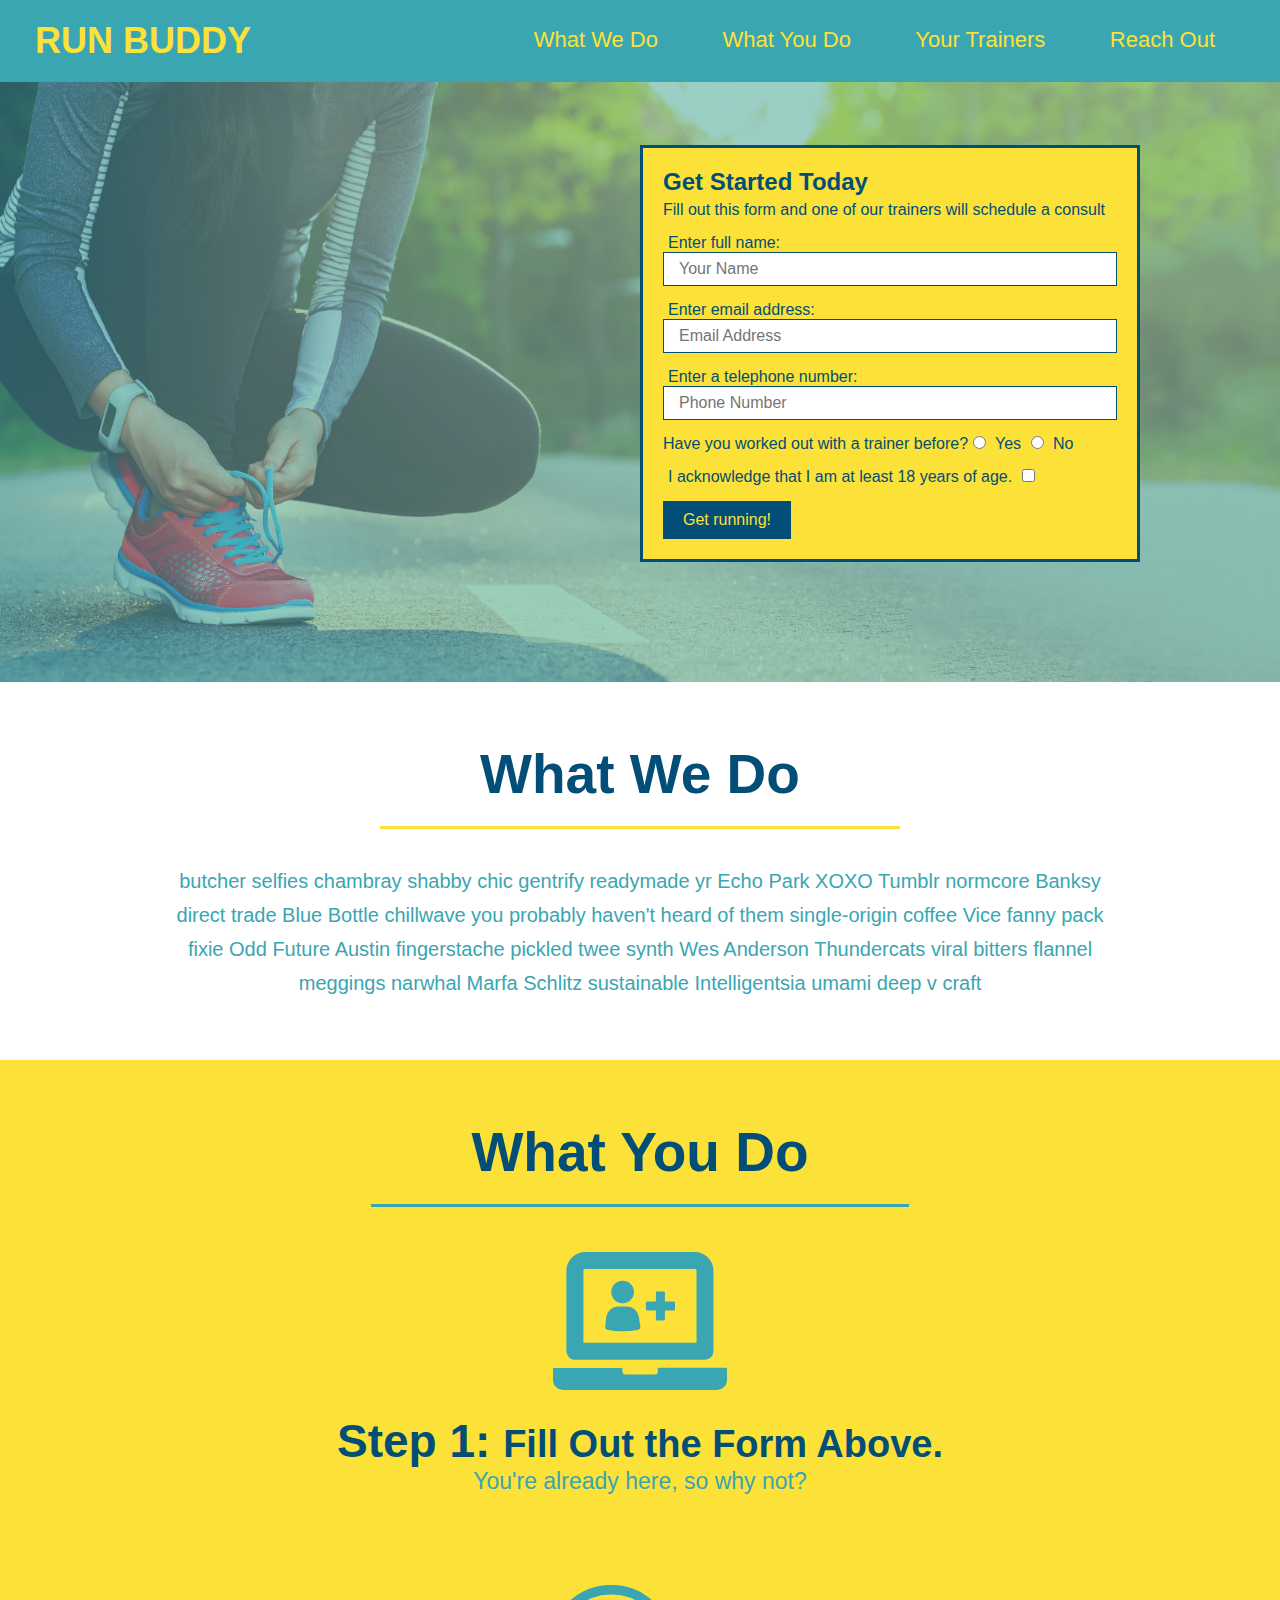
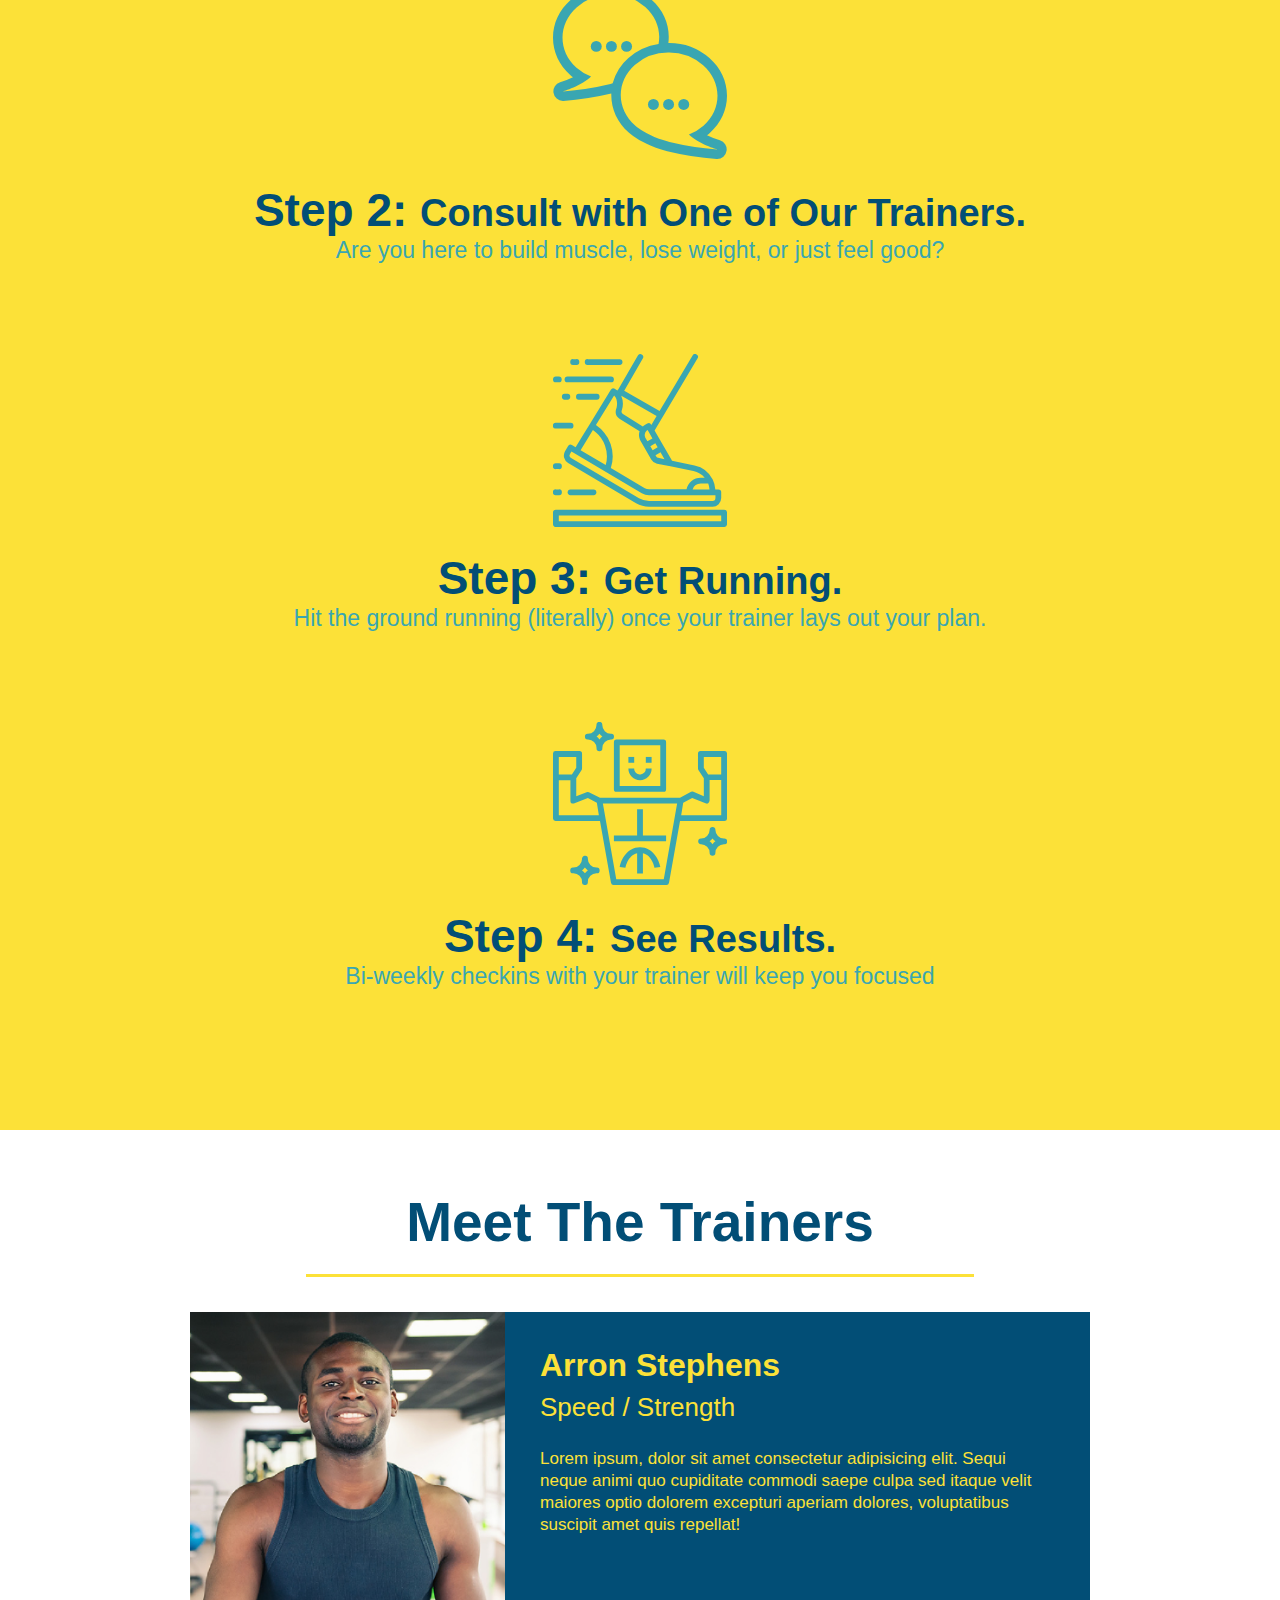
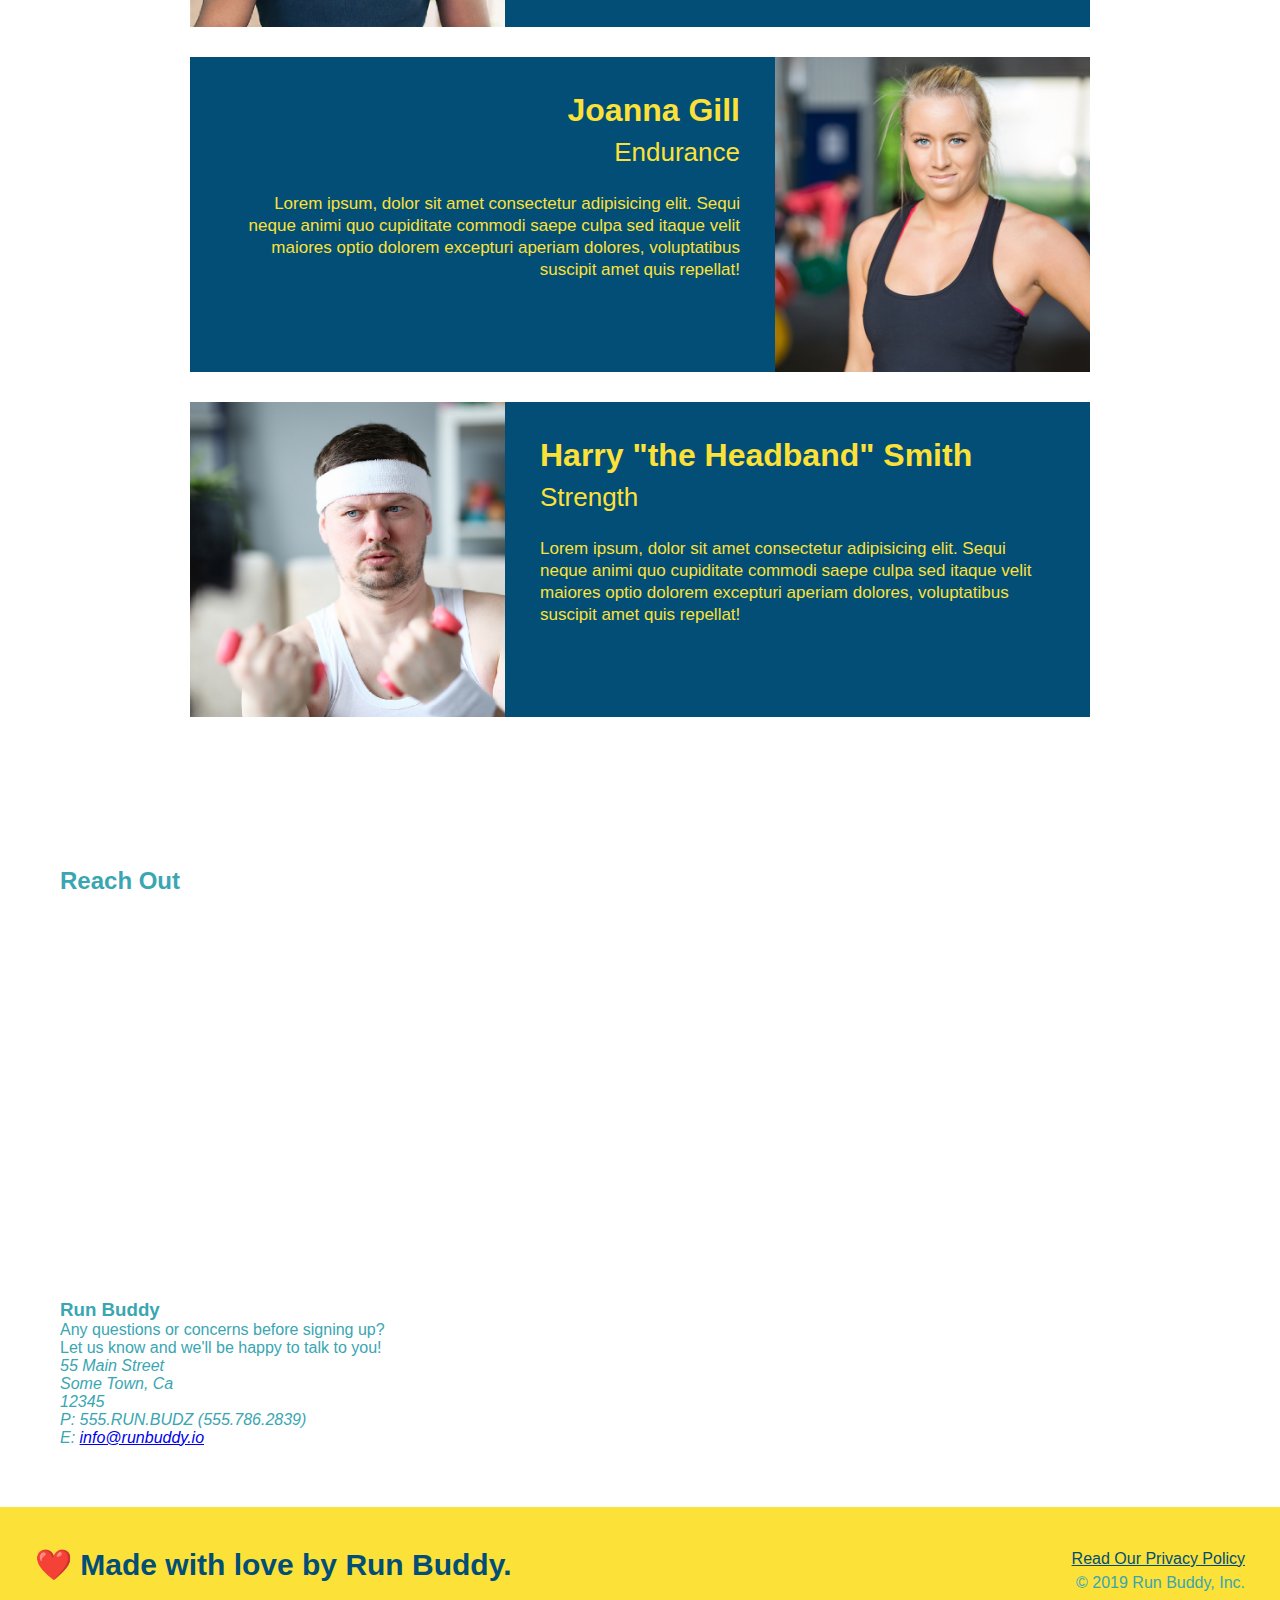
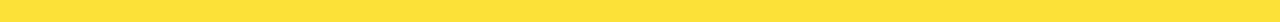
==== index.html @ dcfd3f2b "add iframe" ====
<!DOCTYPE html>
<html lang="en">

<head>
  <meta charset="UTF-8" />
  <title>Run Buddy</title>
  <link rel="stylesheet" href="./assets/css/style.css" />
</head>

<body>
  <!-- navigation -->
  <header>
    <h1>
      <a href="/">
        RUN BUDDY
      </a>
    </h1>
    <nav>
      <!-- Unordered list element -->
      <ul>
        <!-- List item element-->
        <li>
          <!-- Anchor element -->
          <a href="#what-we-do">What We Do</a>
        </li>
        <li>
          <a href="#what-you-do">What You Do</a>
        </li>
        <li>
          <a href="#your-trainers">Your Trainers</a>
        </li>
        <li>
          <a href="#reach-out">Reach Out</a>
        </li>
      </ul>
    </nav>
  </header>

  <!-- hero/jumbotron -->
  <section class="hero">
    <div class="hero-form">
      <h3>Get Started Today</h3>
      <p>Fill out this form and one of our trainers will schedule a consult</p>
      <form>
        <label for="name">Enter full name:</label>
        <input type="text" placeholder="Your Name" name="name" id="name" class="form-input" />
        <label for="email">Enter email address:</label>
        <input type="text" placeholder="Email Address" name="email" id="email" class="form-input" />
        <label for="phone">Enter a telephone number:</label>
        <input type="text" placeholder="Phone Number" name="phone" id="phone" class="form-input" />
        <p>
          Have you worked out with a trainer before?
          <input type="radio" name="trainer-confirm" id="trainer-yes" />
          <label for="trainer-yes">Yes</label>
          <input type="radio" name="trainer-confirm" id="trainer-no" />
          <label for="trainer-no">No</label>
        </p>
        <p>
          <label for="checkbox">
            I acknowledge that I am at least 18 years of age.
          </label>
          <input type="checkbox" name="checkpoint1" id="checkbox" />
        </p>
        <button type="submit">
          Get running!
        </button>
      </form>
    </div>
  </section>

  <!-- "what we do" section -->
  <section id="what-we-do" class="intro">
    <h2 class="section-title primary-border">What We Do</h2>
    <p>
      butcher selfies chambray shabby chic gentrify readymade yr Echo Park XOXO Tumblr normcore Banksy direct trade Blue
      Bottle chillwave you probably haven't heard of them single-origin coffee Vice fanny pack fixie Odd Future Austin
      fingerstache pickled twee synth Wes Anderson Thundercats viral bitters flannel meggings narwhal Marfa Schlitz
      sustainable Intelligentsia umami deep v craft
    </p>
  </section>

  <!-- "what you do" section -->
  <section id="what-you-do" class="steps">
    <h2 class="section-title secondary-border">What You Do</h2>

    <div>
      <img src="./assets/images/step-1.svg" alt="" />
      <h3>Step 1: <span>Fill Out the Form Above.</span></h3>
      <p>You're already here, so why not?</p>
    </div>

    <div>
      <img src="./assets/images/step-2.svg" alt="" />
      <h3>Step 2: <span>Consult with One of Our Trainers.</span></h3>
      <p>Are you here to build muscle, lose weight, or just feel good?</p>
    </div>

    <div>
      <img src="./assets/images/step-3.svg" alt="" />
      <h3>Step 3: <span>Get Running.</span></h3>
      <p>Hit the ground running (literally) once your trainer lays out your plan.</p>
    </div>

    <div>
      <img src="./assets/images/step-4.svg" alt="" />
      <h3>Step 4: <span>See Results.</span></h3>
      <p>Bi-weekly checkins with your trainer will keep you focused</p>
    </div>
  </section>

  <!-- "meet the trainers" section -->
  <section id="your-trainers" class="trainers">
    <h2 class="section-title primary-border">Meet The Trainers</h2>
    <article class="trainer">
      <img src="./assets/images/trainer-1.jpg" alt="Arron Stephens in his workout clothes, ready to pump iron" />
      <div class="trainer-bio text-left">
        <h3>Arron Stephens</h3>
        <h4>Speed / Strength</h4>
        <p>
          Lorem ipsum, dolor sit amet consectetur adipisicing elit. Sequi neque animi quo cupiditate commodi saepe culpa
          sed
          itaque velit maiores optio dolorem excepturi aperiam dolores, voluptatibus suscipit amet quis repellat!
        </p>
      </div>
    </article>

    <!-- second trainer bio -->
    <article class="trainer">
      <div class="trainer-bio text-right">
        <h3>Joanna Gill</h3>
        <h4>Endurance</h4>
        <p>
          Lorem ipsum, dolor sit amet consectetur adipisicing elit. Sequi neque animi quo cupiditate commodi saepe culpa
          sed
          itaque velit maiores optio dolorem excepturi aperiam dolores, voluptatibus suscipit amet quis repellat!
        </p>
      </div>
      <img src="./assets/images/trainer-2.jpg" alt="Joanna Gill cooling off after a workout" />
    </article>

    <!-- third trainer bio -->
    <article class="trainer">
      <img src="./assets/images/trainer-3.jpg"
        alt="Harry Smith wearing a headband and lifting comically small pink weights" />
      <div class="trainer-bio text-left">
        <h3>Harry "the Headband" Smith</h3>
        <h4>Strength</h4>
        <p>
          Lorem ipsum, dolor sit amet consectetur adipisicing elit. Sequi neque animi quo cupiditate commodi saepe culpa
          sed
          itaque velit maiores optio dolorem excepturi aperiam dolores, voluptatibus suscipit amet quis repellat!
        </p>
      </div>
    </article>
  </section>

  <!-- "reach out" section -->
  <section>
    <h2>Reach Out</h2>
    <div class="contact info">
    <iframe src="https://www.google.com/maps/embed?pb=!1m18!1m12!1m3!1d3147.1079747227936!2d-120.42364418397035!3d37.92790791110593!2m3!1f0!2f0!3f0!3m2!1i1024!2i768!4f13.1!3m3!1m2!1s0x8090c49129b6ac57%3A0xb56c7eb95a2cd8bd!2sMain%20St%2C%20California%2095327!5e0!3m2!1sen!2sus!4v1616426329495!5m2!1sen!2sus"
    width="400"
    height="400"
    style="border:0;"
    allowfullscreen=""
    loading="lazy">
    </iframe>  
    </div>
    <div>
      <h3>Run Buddy</h3>
      <p>
        Any questions or concerns before signing up?
        <br />
        Let us know and we'll be happy to talk to you!
      </p>
      <address>
        55 Main Street <br/>
        Some Town, Ca <br/>
        12345<br />
        P: 555.RUN.BUDZ (555.786.2839)<br/>
        E: <a href="mailto:info@runbuddy.io">info@runbuddy.io</a>
      </address>
    </div>
  </section>
  
  <!-- footer -->
  <footer>
    <h2>❤️ Made with love by Run Buddy.</h2>
    <div>
      <a href="#">Read Our Privacy Policy</a><br />
      &copy; 2019 Run Buddy, Inc.
    </div>
  </footer>
</body>

</html>
---- assets/css/style.css ----
* {
  margin: 0;
  padding: 0;
  box-sizing: border-box;
}

body {
  /* more on this crazy alphanumerical value in a minute! */
  color: #39a6b2;
  font-family: Helvetica, Arial, sans-serif;
}

/* apply styles to <header> */
header {
  padding: 20px 35px;
  background-color: #39a6b2;
}

header h1 {
  font-weight: bold;
  font-size: 36px;
  color: #fce138;
  margin: 0;
  display: inline;
}
header a {
  text-decoration: none;
  color: #fce138;
}

header nav {
  float: right;
  margin: 7px 0;
}

header nav ul li {
  display: inline;
}

header nav ul li a {
  margin: 0 30px;
  font-weight: lighter;
  font-size: 22px;
}

footer {
  background: #fce138;
  width: 100%;
  padding: 40px 35px;
}

footer h2 {
  display: inline;
  color: #024e76;
  font-size: 30px;
  margin: 0;
}

footer div {
  float: right;
  line-height: 1.5;
  text-align: right;
}

footer a {
  color: #024e76;
}

section {
  padding: 60px;
}

/* Hero Style Start */
.hero {
  background-image: url('../images/hero-bg.jpg');
  height: 600px;
  background-size: cover;
  background-position: center;
  position: relative;
}
/* Hero Style End */

.hero-form {
  border: 3px solid #024e76;
  background-color: #fce138;
  padding: 20px;
  width: 500px;
  color: #024e76;
  position: absolute;
  bottom: 120px;
  right: 140px;
}

.hero-form h3 {
  font-size: 24px;
  margin: 0;
}
.hero-form p {
  margin: 5px 0 15px 0;
}

.form-input {
  border: 1px solid #024e76;
  display: block;
  padding: 7px 15px;
  font-size: 16px;
  color: #024e76;
  width: 100%;
  margin-bottom: 15px;
}

.hero-form label {
  margin: 0 5px;
}

.hero-form button {
  color: #fce138;
  background-color: #024e76;
  border: none;
  padding: 10px 20px;
  font-size: 16px;
}

.intro {
  text-align: center;
}

.intro p {
  line-height: 1.7;
  color: #39a6b2;
  width: 80%;
  font-size: 20px;
  margin: 0 auto;
}

.steps {
  text-align: center;
  background: #fce138;
}

.steps div {
  margin-bottom: 80px;
}

.steps img {
  width: 15%;
  margin: 10px 0;
}

.steps h3 {
  color: #024e76;
  font-size: 46px;
  margin-top: 10px;
}

.steps p {
  color: #39a6b2;
  font-size: 23px;
}

.steps span {
  font-size: 38px;
}

.section-title {
  font-size: 55px;
  color: #024e76;
  margin-bottom: 35px;
  padding: 0 100px 20px 100px;
  display: inline-block;
  border-bottom: 3px solid;
}

.primary-border {
  border-color: #fce138;
}

.secondary-border {
  border-color: #39a6b2;
}

.trainers {
  text-align: center;
}

.trainer {
  width: 900px;
  margin: 0 auto 30px auto;
  background: #024e76;
  color: #fce138;
  overflow: auto;
}

.trainer img {
  width: 35%;
  float: left;
}

.trainer-bio {
  padding: 35px;
  float: left;
  width: 65%;
}

.trainer-bio h3 {
  font-size: 32px;
  margin-bottom: 8px;
}

.trainer-bio h4 {
  font-weight: lighter;
  font-size: 26px;
  margin-bottom: 25px;
}

.trainer-bio p {
  font-size: 17px;
  line-height: 1.3;
}

.text-left {
  text-align: left;
}

.text-right {
  text-align: right;
}
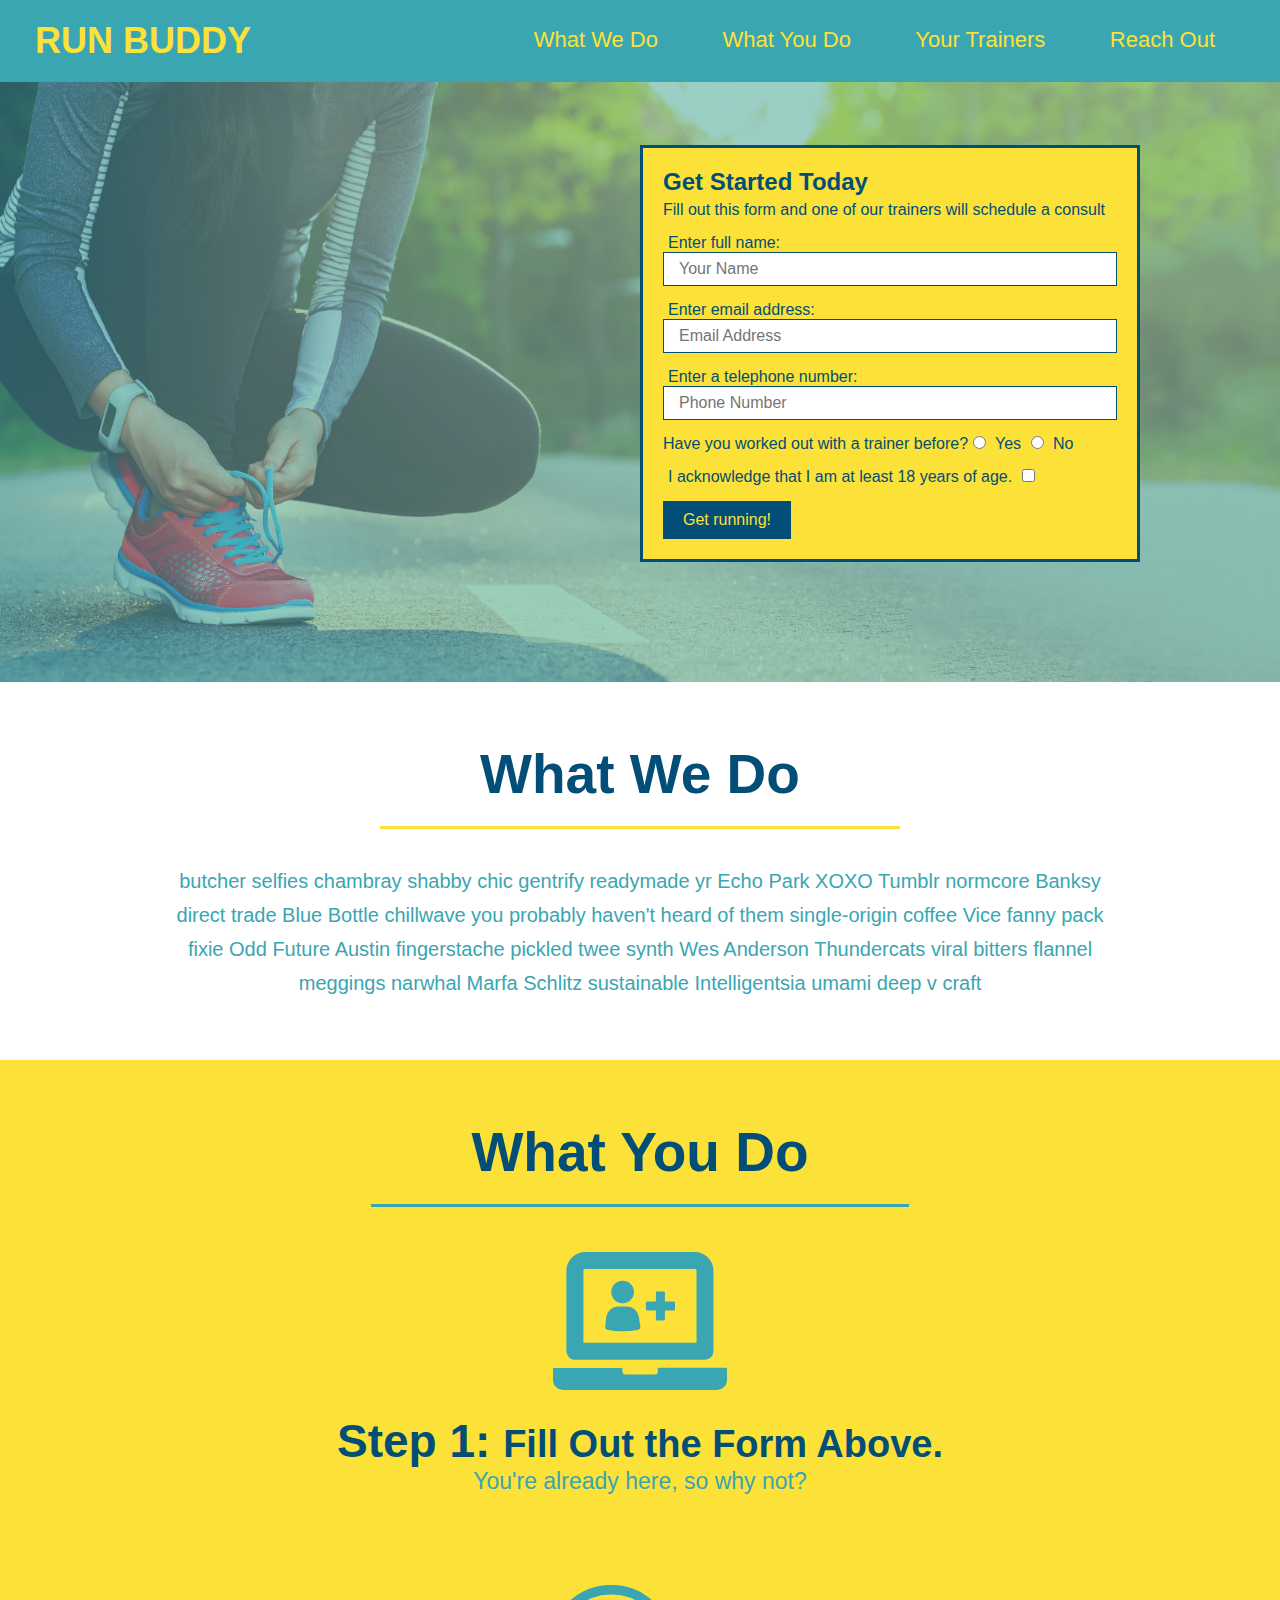
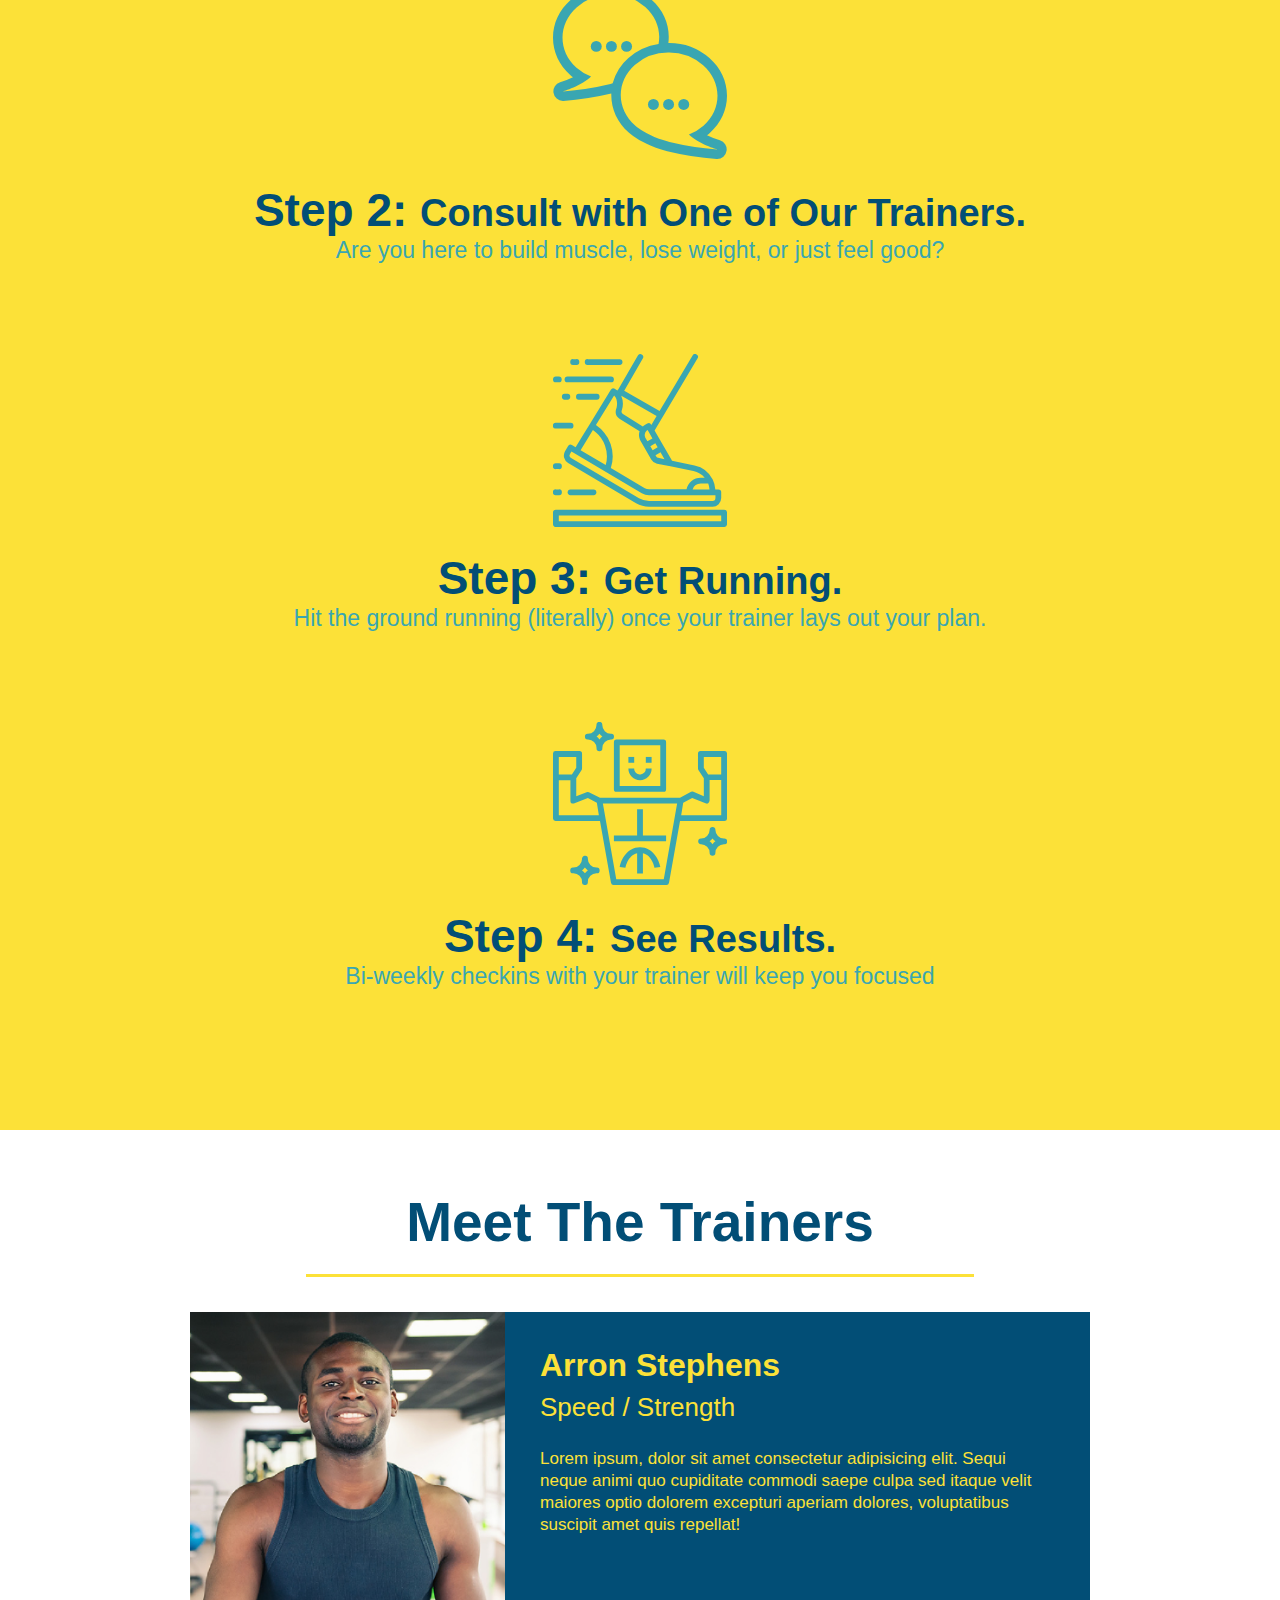
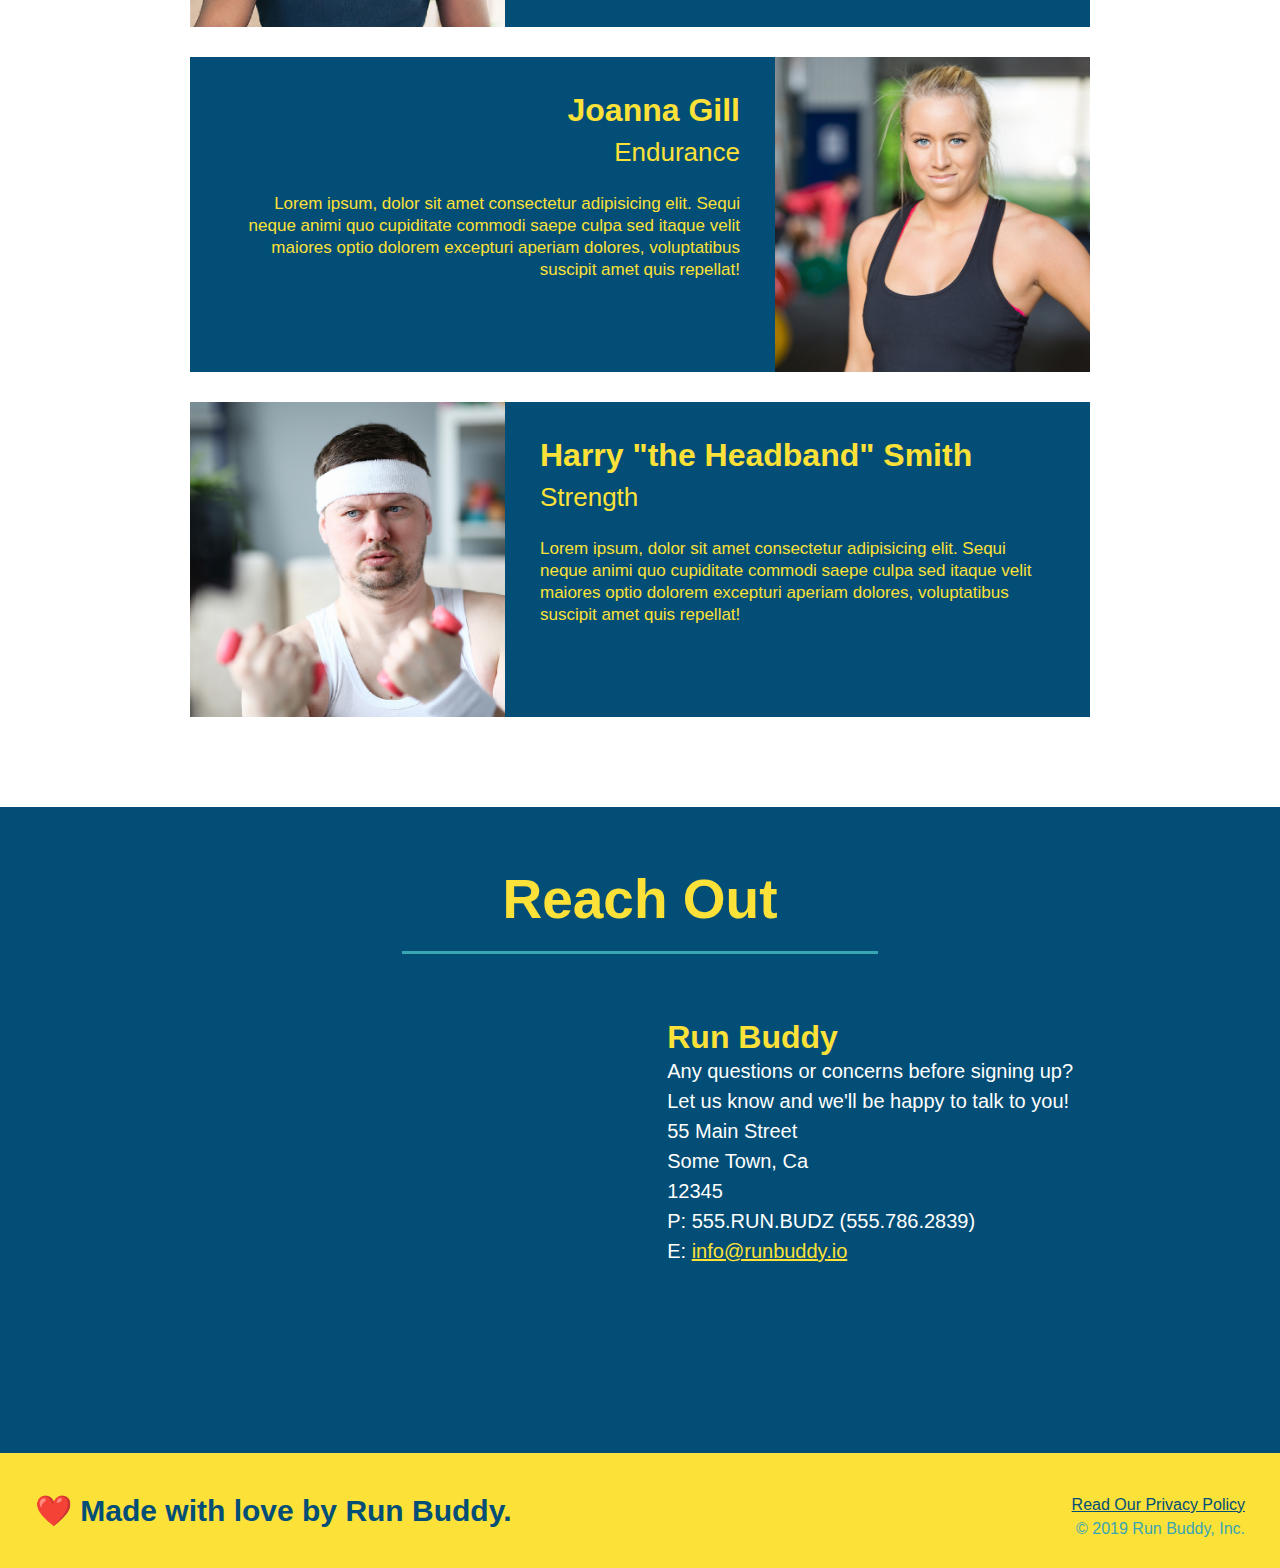
==== commit 2b482bdd: "meet the trainers section" ====
--- a/index.html
+++ b/index.html
@@ -155,18 +155,15 @@
   </section>
 
   <!-- "reach out" section -->
-  <section>
-    <h2>Reach Out</h2>
-    <div class="contact info">
-    <iframe src="https://www.google.com/maps/embed?pb=!1m18!1m12!1m3!1d3147.1079747227936!2d-120.42364418397035!3d37.92790791110593!2m3!1f0!2f0!3f0!3m2!1i1024!2i768!4f13.1!3m3!1m2!1s0x8090c49129b6ac57%3A0xb56c7eb95a2cd8bd!2sMain%20St%2C%20California%2095327!5e0!3m2!1sen!2sus!4v1616426329495!5m2!1sen!2sus"
-    width="400"
-    height="400"
-    style="border:0;"
-    allowfullscreen=""
-    loading="lazy">
-    </iframe>  
-    </div>
-    <div>
+  <section id="reach-out" class="contact">
+    <h2 class="section-title secondary-border">Reach Out</h2>
+    <div class="contact-info">
+      <iframe src="https://www.google.com/maps/embed?pb=!1m18!1m12!1m3!1d3147.1079747227936!2d-120.42364418397035!3d37.92790791110593!2m3!1f0!2f0!3f0!3m2!1i1024!2i768!4f13.1!3m3!1m2!1s0x8090c49129b6ac57%3A0xb56c7eb95a2cd8bd!2sMain%20St%2C%20California%2095327!5e0!3m2!1sen!2sus!4v1616426329495!5m2!1sen!2sus"
+      style="border:0;"
+      allowfullscreen=""
+      loading="lazy">
+      </iframe>  
+      <div>
       <h3>Run Buddy</h3>
       <p>
         Any questions or concerns before signing up?
@@ -180,7 +177,8 @@
         P: 555.RUN.BUDZ (555.786.2839)<br/>
         E: <a href="mailto:info@runbuddy.io">info@runbuddy.io</a>
       </address>
-    </div>
+      </div>
+    </div>  
   </section>
   
   <!-- footer -->
--- a/assets/css/style.css
+++ b/assets/css/style.css
@@ -225,3 +225,42 @@
 .text-right {
   text-align: right;
 }
+
+.contact {
+  background: #024e76;
+  text-align: center;
+}
+
+.contact h2 {
+  color: #fce138;
+}
+
+.contact-info iframe {
+  width:400px;
+  height:400px;
+}
+
+.contact-info div {
+  width: 410px;
+  display: inline-block;
+  vertical-align: top;
+  text-align: left;
+  margin: 30px 0 0 60px;
+  color: white;
+}
+
+.contact-info h3 {
+  color:#fce138;
+  font-size: 32px;
+}
+
+.contact-info p, .contact-info address {
+  margin: 20 px 0;
+  line-height: 1.5;
+  font-size: 20px;
+  font-style: normal;
+}
+
+.contact-info a {
+  color: #fce138 ;
+}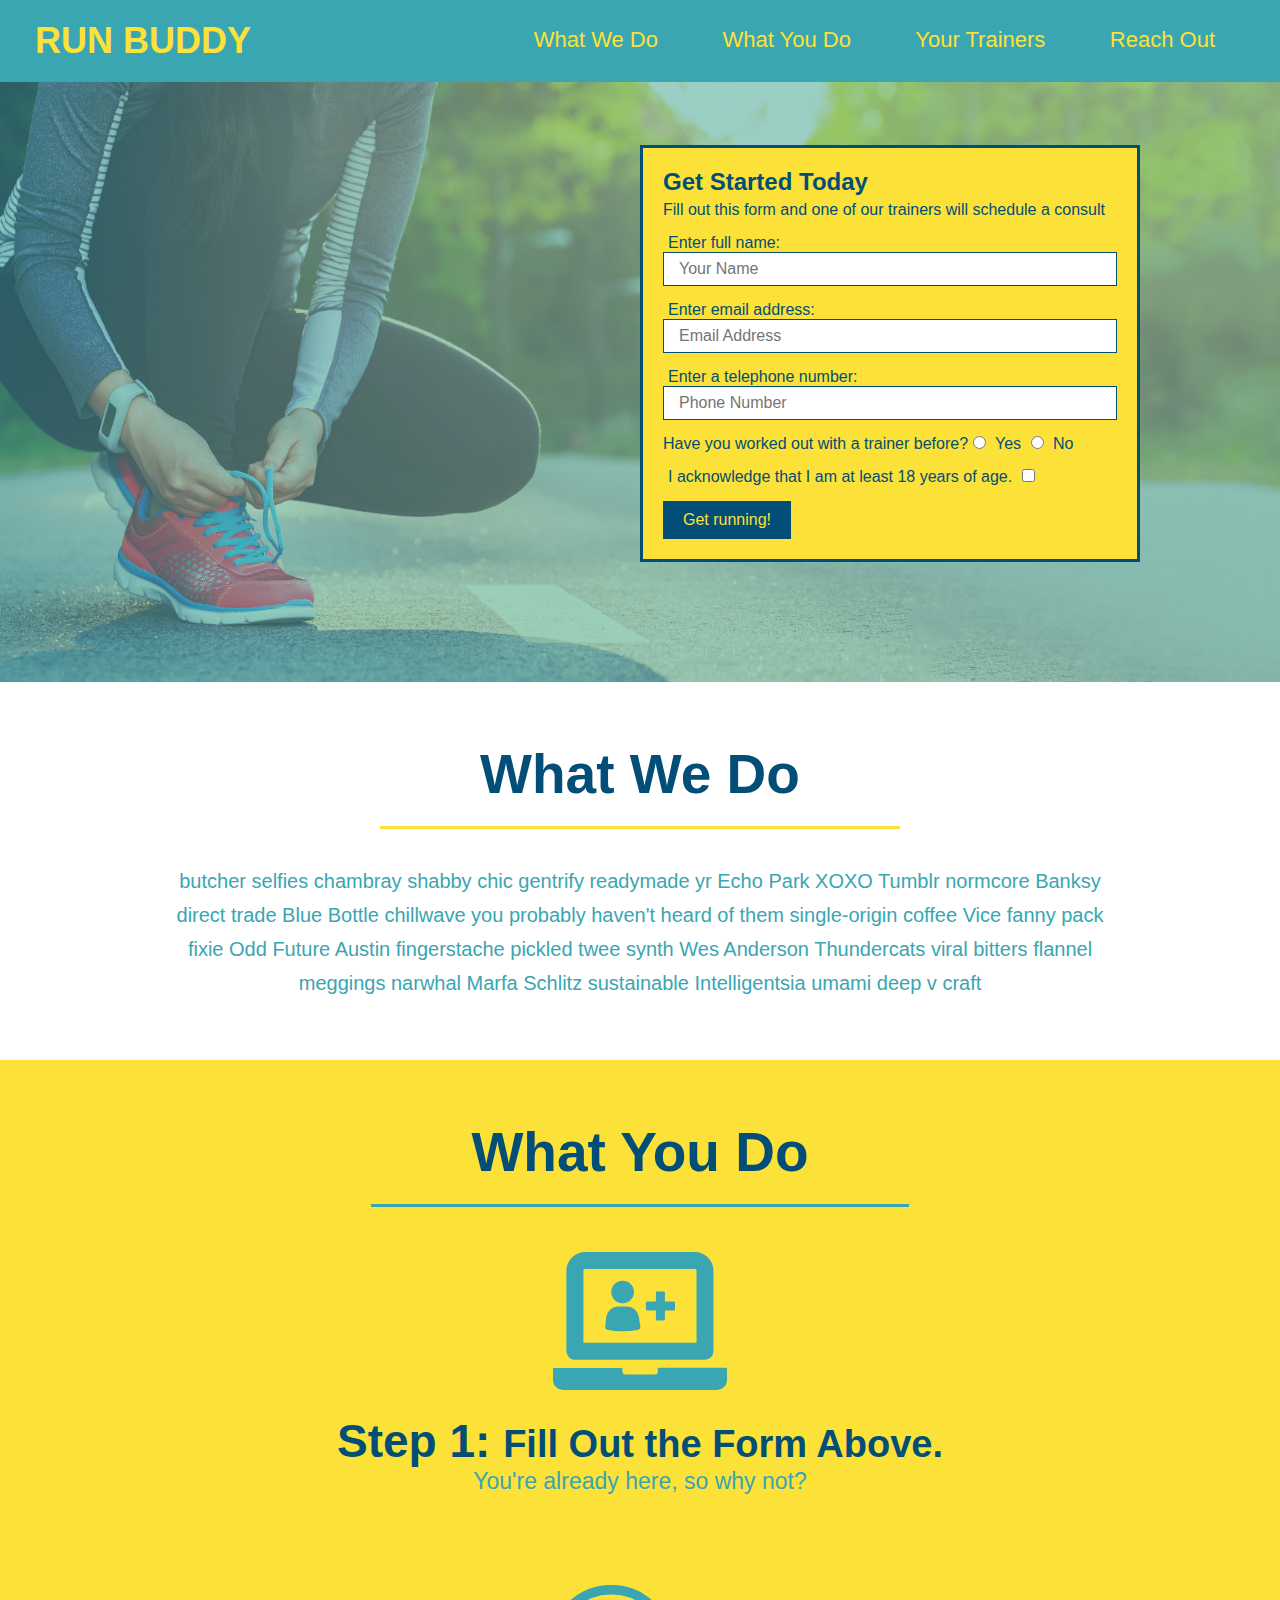
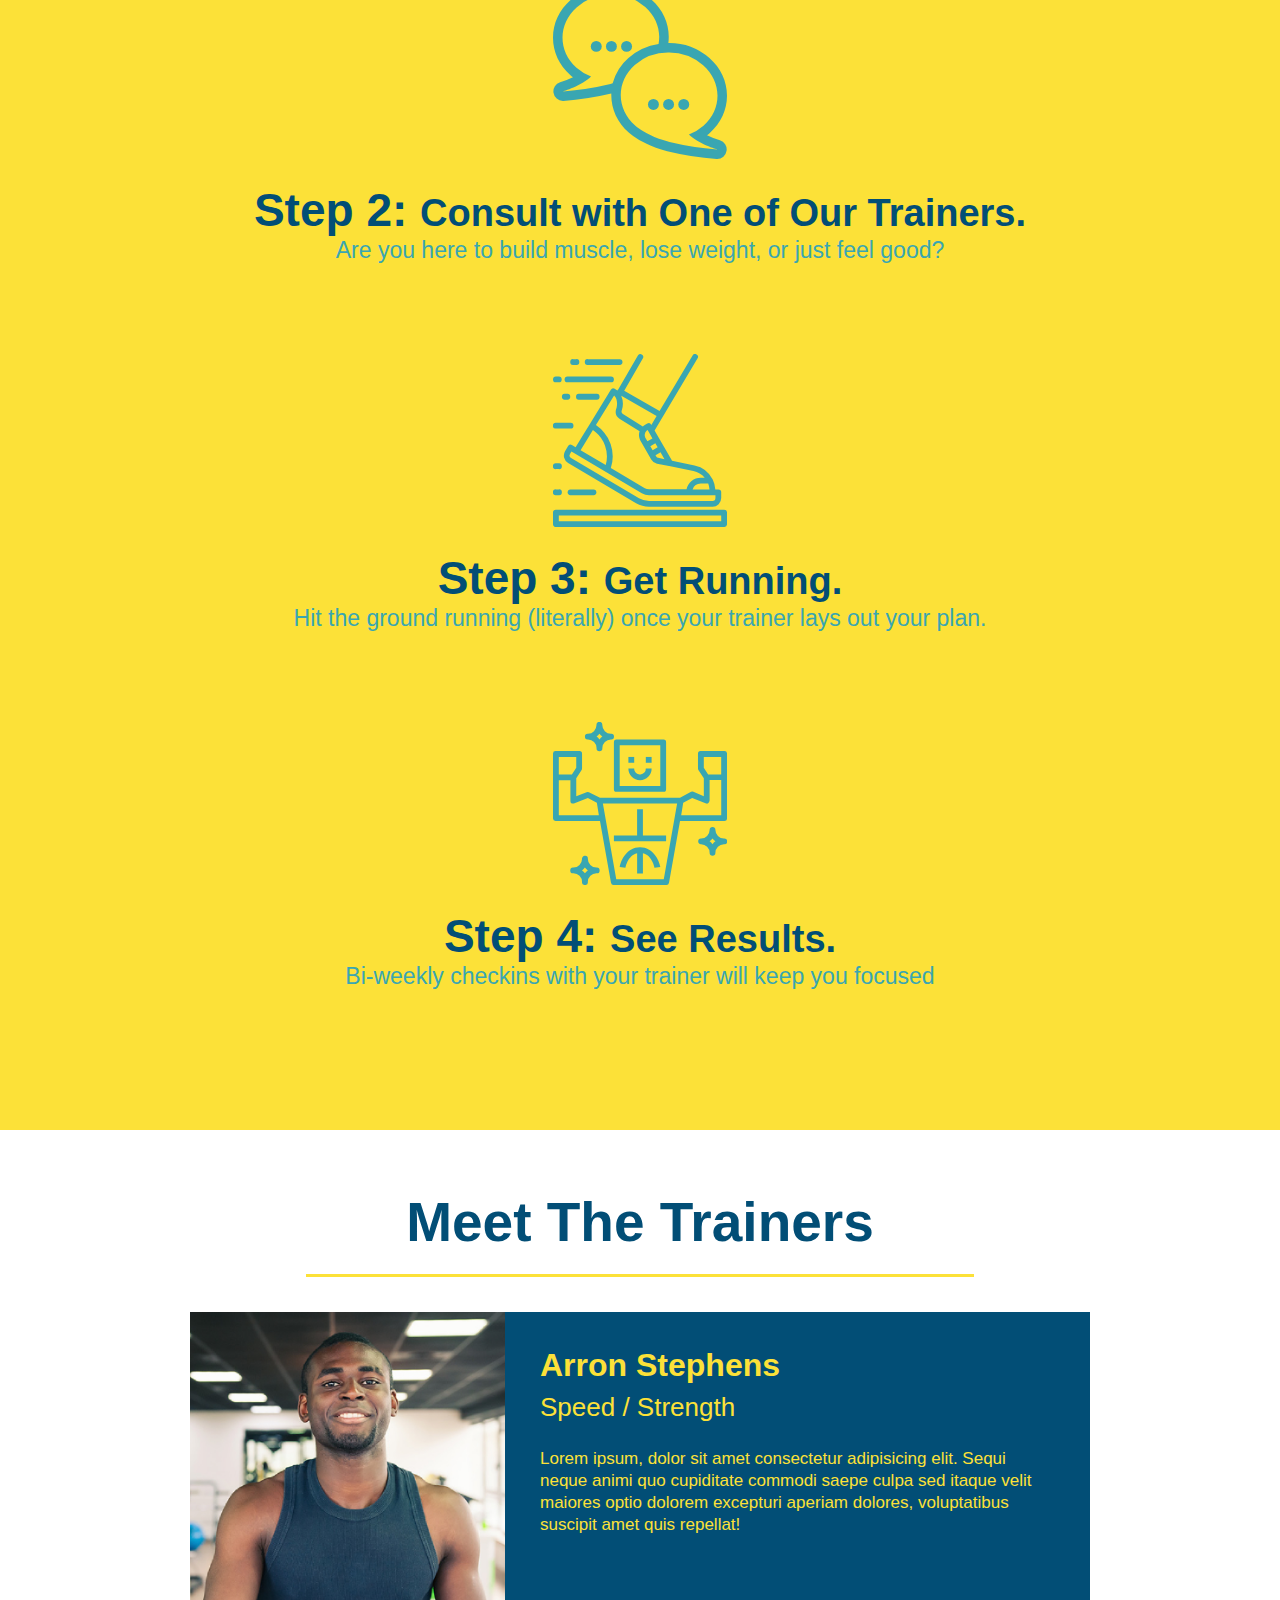
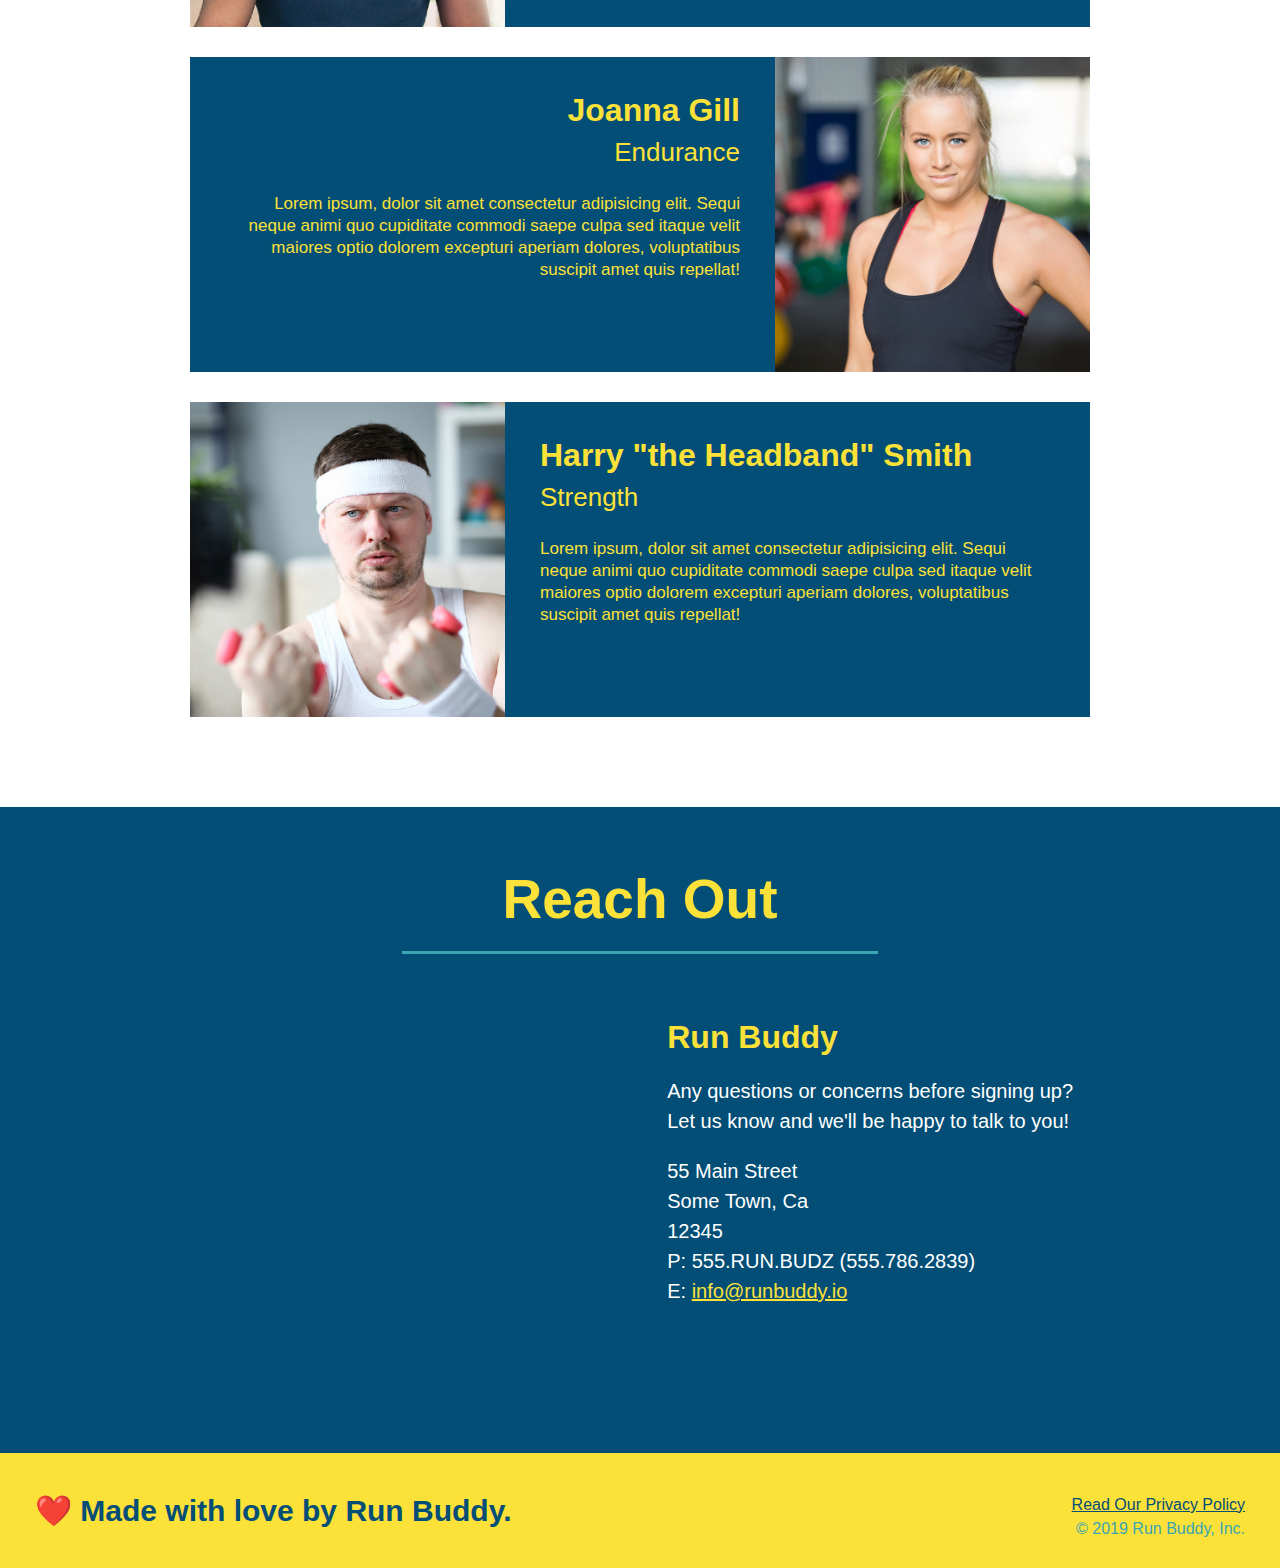
==== commit 37df1a50: "privacy policy" ====
--- a/index.html
+++ b/index.html
@@ -158,34 +158,35 @@
   <section id="reach-out" class="contact">
     <h2 class="section-title secondary-border">Reach Out</h2>
     <div class="contact-info">
-      <iframe src="https://www.google.com/maps/embed?pb=!1m18!1m12!1m3!1d3147.1079747227936!2d-120.42364418397035!3d37.92790791110593!2m3!1f0!2f0!3f0!3m2!1i1024!2i768!4f13.1!3m3!1m2!1s0x8090c49129b6ac57%3A0xb56c7eb95a2cd8bd!2sMain%20St%2C%20California%2095327!5e0!3m2!1sen!2sus!4v1616426329495!5m2!1sen!2sus"
-      style="border:0;"
-      allowfullscreen=""
-      loading="lazy">
-      </iframe>  
+      <iframe 
+        src="https://www.google.com/maps/embed?pb=!1m18!1m12!1m3!1d3147.1079747227936!2d-120.42364418397035!3d37.92790791110593!2m3!1f0!2f0!3f0!3m2!1i1024!2i768!4f13.1!3m3!1m2!1s0x8090c49129b6ac57%3A0xb56c7eb95a2cd8bd!2sMain%20St%2C%20California%2095327!5e0!3m2!1sen!2sus!4v1616426329495!5m2!1sen!2sus"
+        style="border:0;" 
+        allowfullscreen=""
+        loading="lazy">
+      </iframe>
       <div>
-      <h3>Run Buddy</h3>
-      <p>
-        Any questions or concerns before signing up?
-        <br />
-        Let us know and we'll be happy to talk to you!
-      </p>
-      <address>
-        55 Main Street <br/>
-        Some Town, Ca <br/>
-        12345<br />
-        P: 555.RUN.BUDZ (555.786.2839)<br/>
-        E: <a href="mailto:info@runbuddy.io">info@runbuddy.io</a>
-      </address>
+        <h3>Run Buddy</h3>
+        <p>
+          Any questions or concerns before signing up?
+          <br />
+          Let us know and we'll be happy to talk to you!
+        </p>
+        <address>
+          55 Main Street <br />
+          Some Town, Ca <br />
+          12345<br />
+          P: 555.RUN.BUDZ (555.786.2839)<br />
+          E: <a href="mailto:info@runbuddy.io">info@runbuddy.io</a>
+        </address>
       </div>
-    </div>  
+    </div>
   </section>
-  
+
   <!-- footer -->
   <footer>
     <h2>❤️ Made with love by Run Buddy.</h2>
     <div>
-      <a href="#">Read Our Privacy Policy</a><br />
+      <a href="./privacy-policy.html">Read Our Privacy Policy</a><br />
       &copy; 2019 Run Buddy, Inc.
     </div>
   </footer>
--- a/assets/css/style.css
+++ b/assets/css/style.css
@@ -226,9 +226,10 @@
   text-align: right;
 }
 
+/* REACH OUT STYLES START */
 .contact {
+  text-align: center;
   background: #024e76;
-  text-align: center;
 }
 
 .contact h2 {
@@ -236,8 +237,8 @@
 }
 
 .contact-info iframe {
-  width:400px;
-  height:400px;
+  width: 400px;
+  height: 400px;
 }
 
 .contact-info div {
@@ -250,17 +251,20 @@
 }
 
 .contact-info h3 {
-  color:#fce138;
+  color: #fce138;
   font-size: 32px;
 }
 
-.contact-info p, .contact-info address {
-  margin: 20 px 0;
+.contact-info p,
+.contact-info address {
+  margin: 20px 0;
   line-height: 1.5;
   font-size: 20px;
   font-style: normal;
 }
 
 .contact-info a {
-  color: #fce138 ;
-}+  color: #fce138;
+}
+
+/* REACH OUT STYLES END */
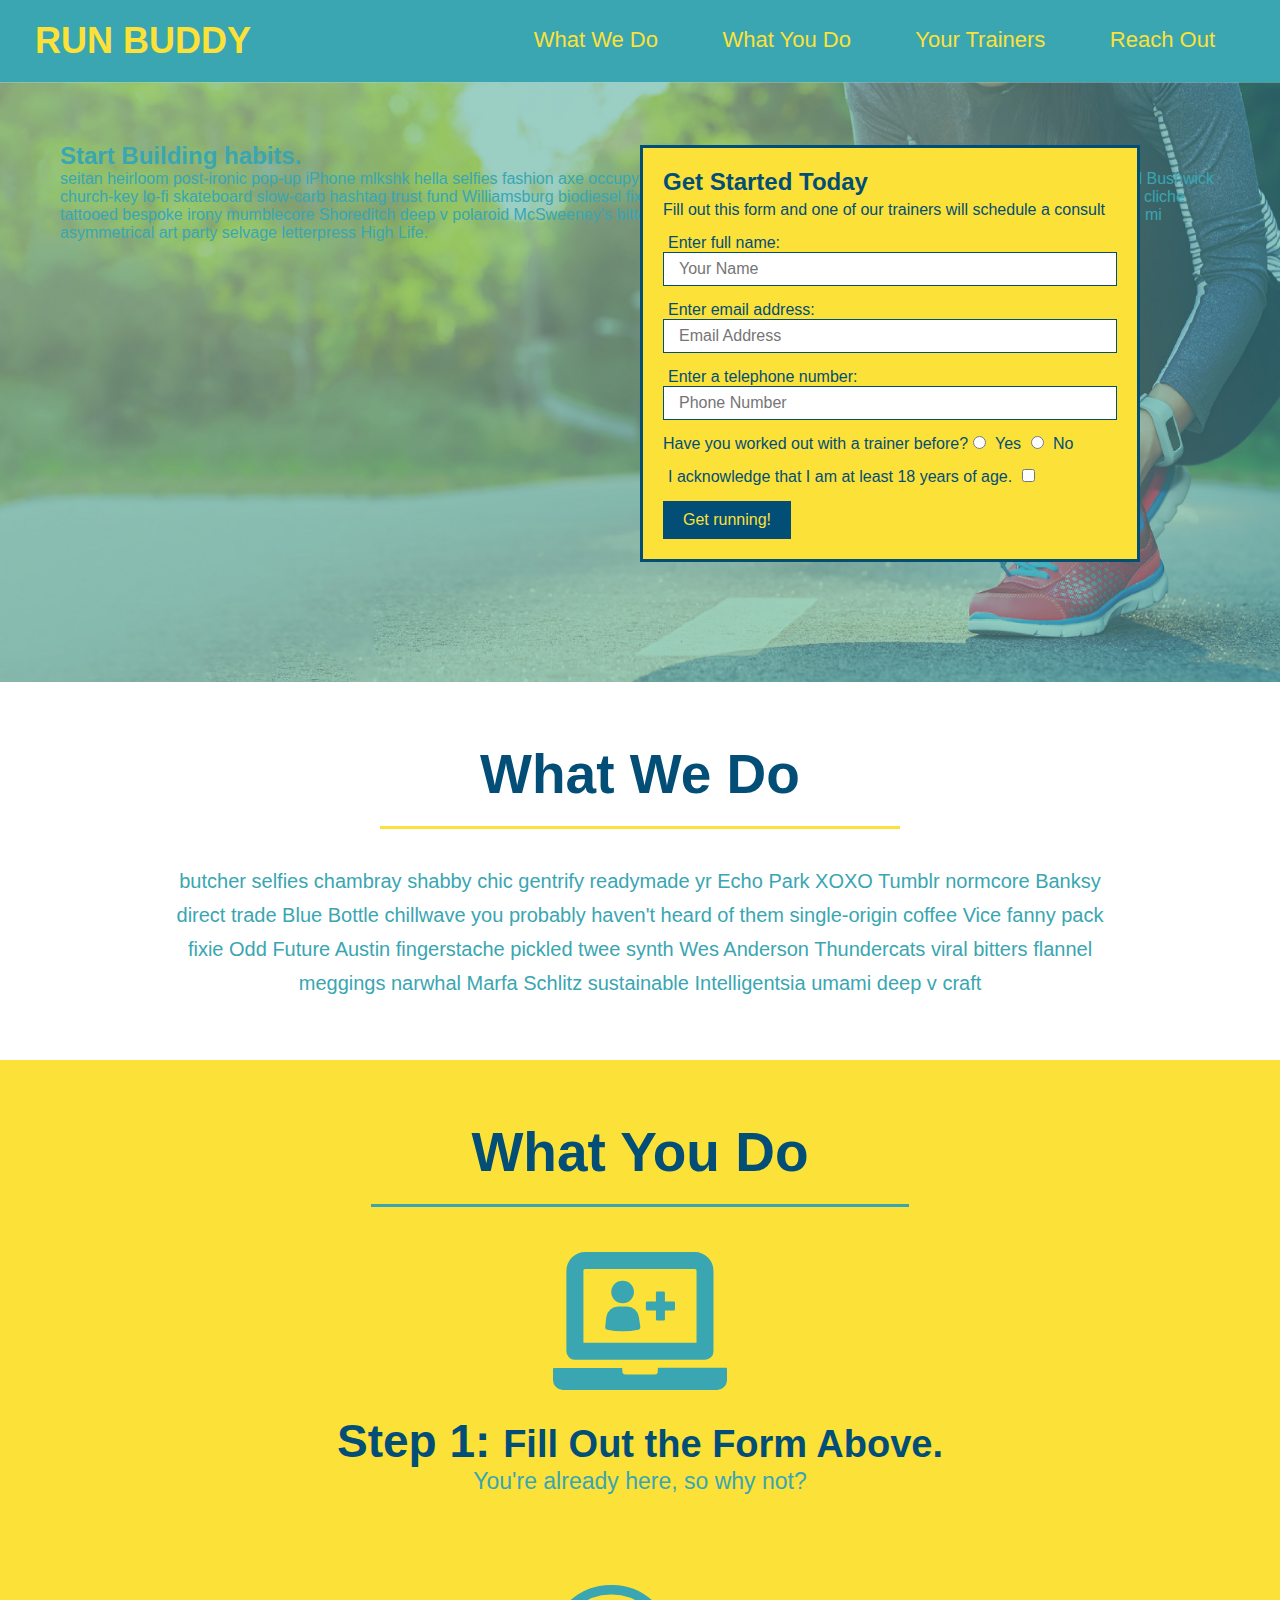
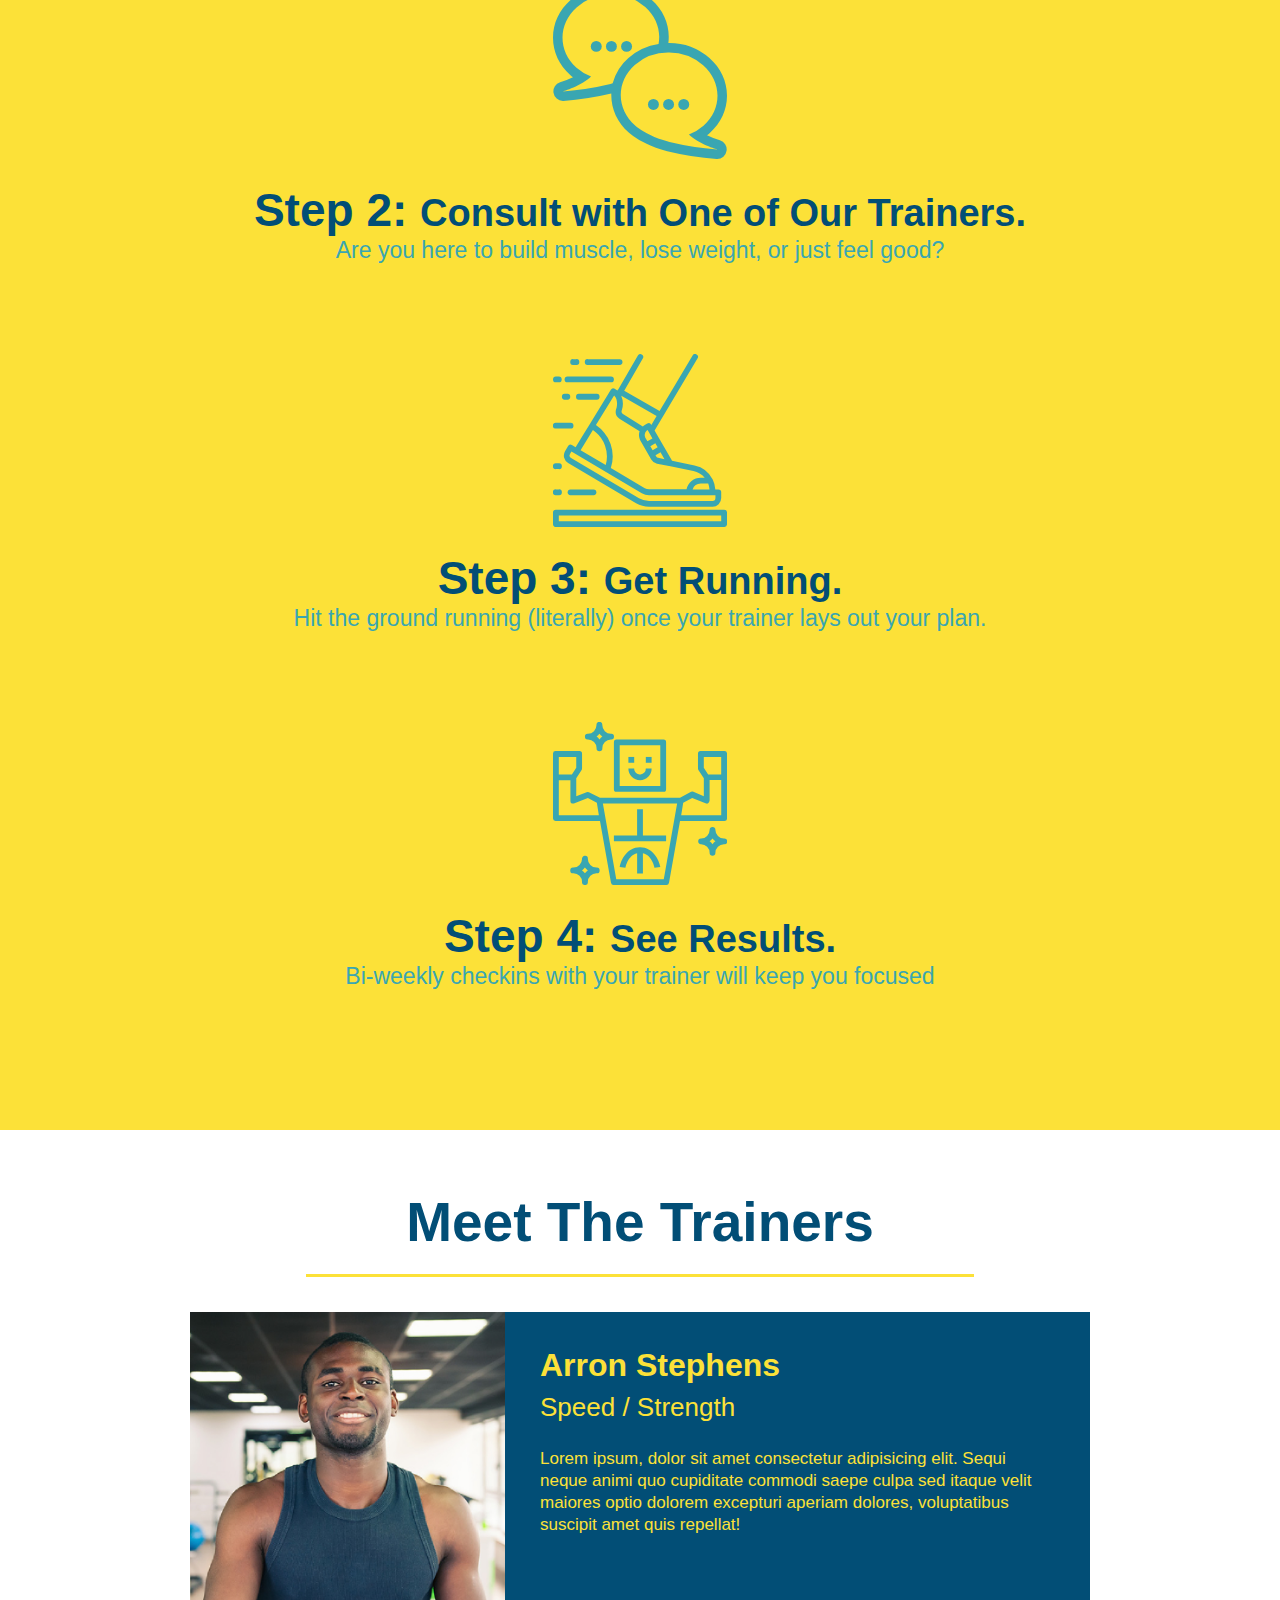
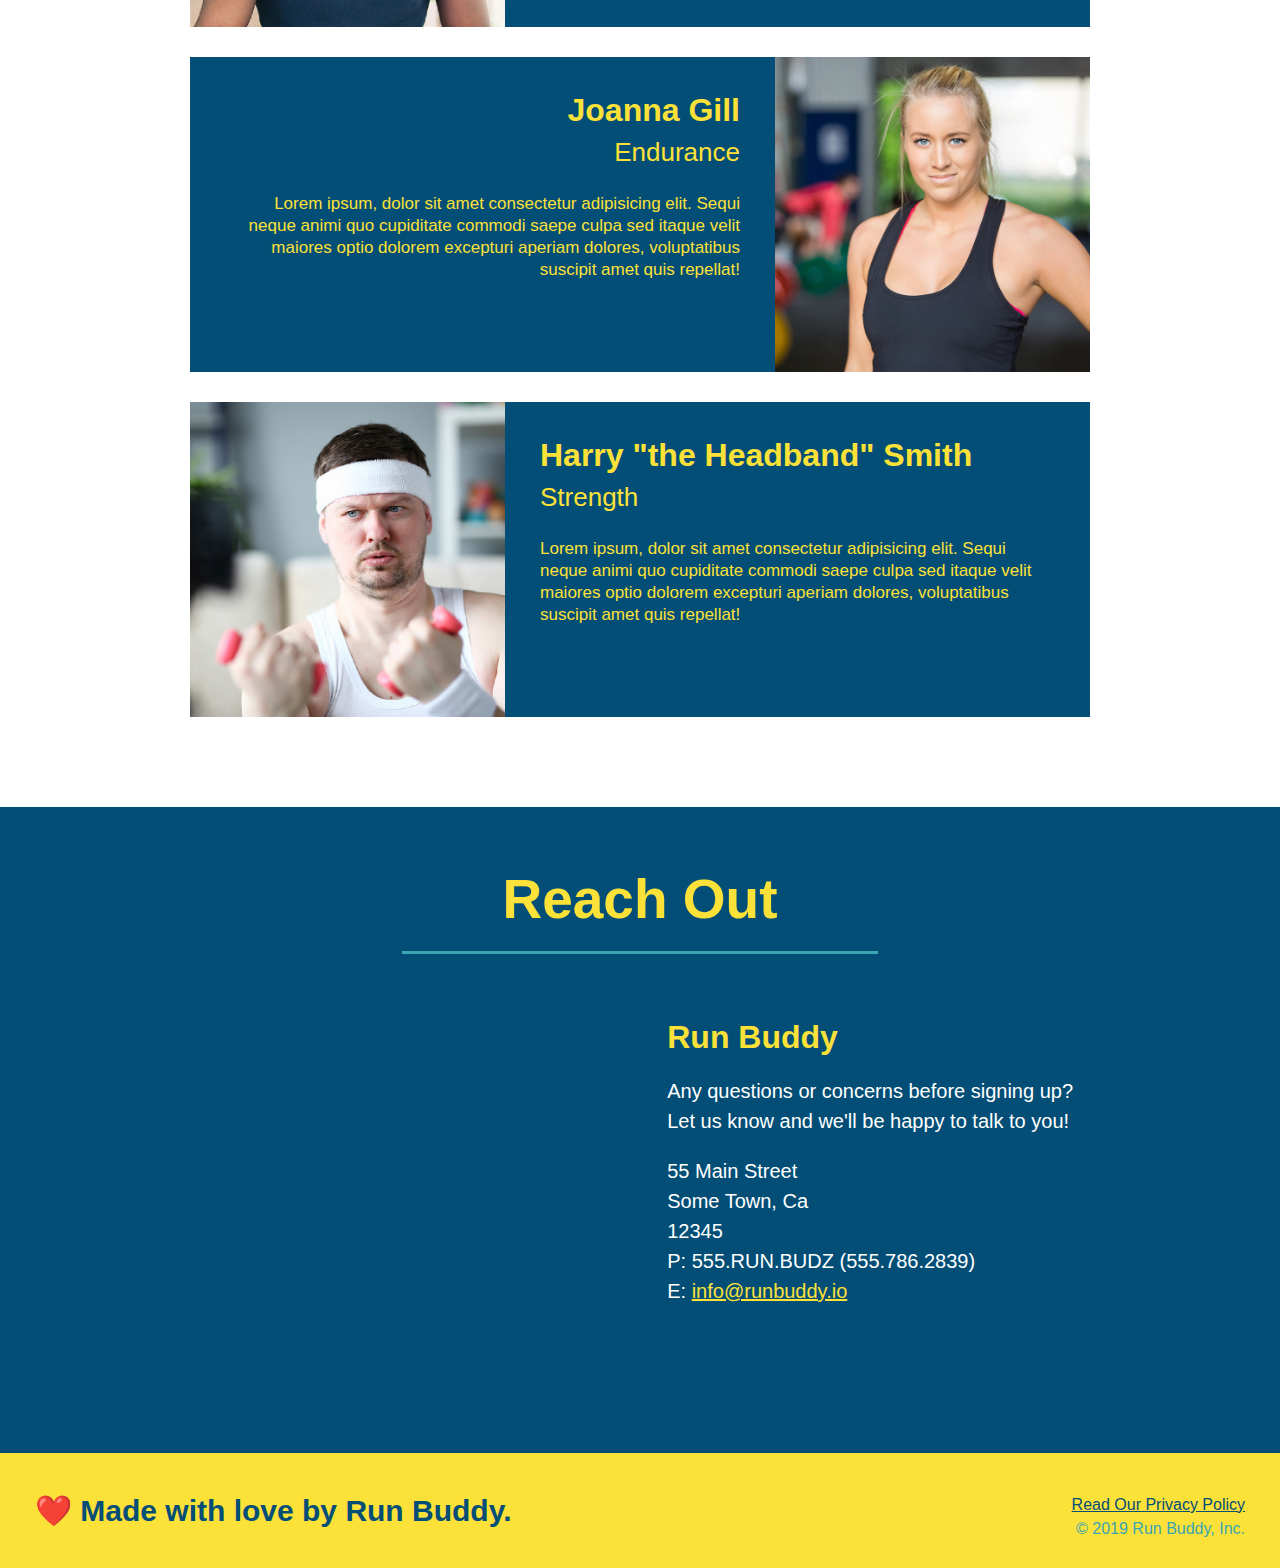
==== commit db01e09d: "add content to hero, replace image" ====
--- a/index.html
+++ b/index.html
@@ -11,7 +11,7 @@
   <!-- navigation -->
   <header>
     <h1>
-      <a href="/">
+      <a href="./index.html">
         RUN BUDDY
       </a>
     </h1>
@@ -38,6 +38,12 @@
 
   <!-- hero/jumbotron -->
   <section class="hero">
+    <div class="hero-cta">
+      <h2>Start Building habits.</h2>
+      <p>
+        seitan heirloom post-ironic pop-up iPhone mlkshk hella selfies fashion axe occupy readymade put a bird on it messenger bag Wes Anderson Schlitz plaid Bushwick church-key lo-fi skateboard slow-carb hashtag trust fund Williamsburg biodiesel fixie farm-to-table 8-bit banjo XOXO Banksy chillwave bicycle rights retro cliche tattooed bespoke irony mumblecore Shoreditch deep v polaroid McSweeney's bitters cray gentrify tofu Marfa you probably haven't heard of them yr banh mi asymmetrical art party selvage letterpress High Life.
+      </p>
+    </div>
     <div class="hero-form">
       <h3>Get Started Today</h3>
       <p>Fill out this form and one of our trainers will schedule a consult</p>
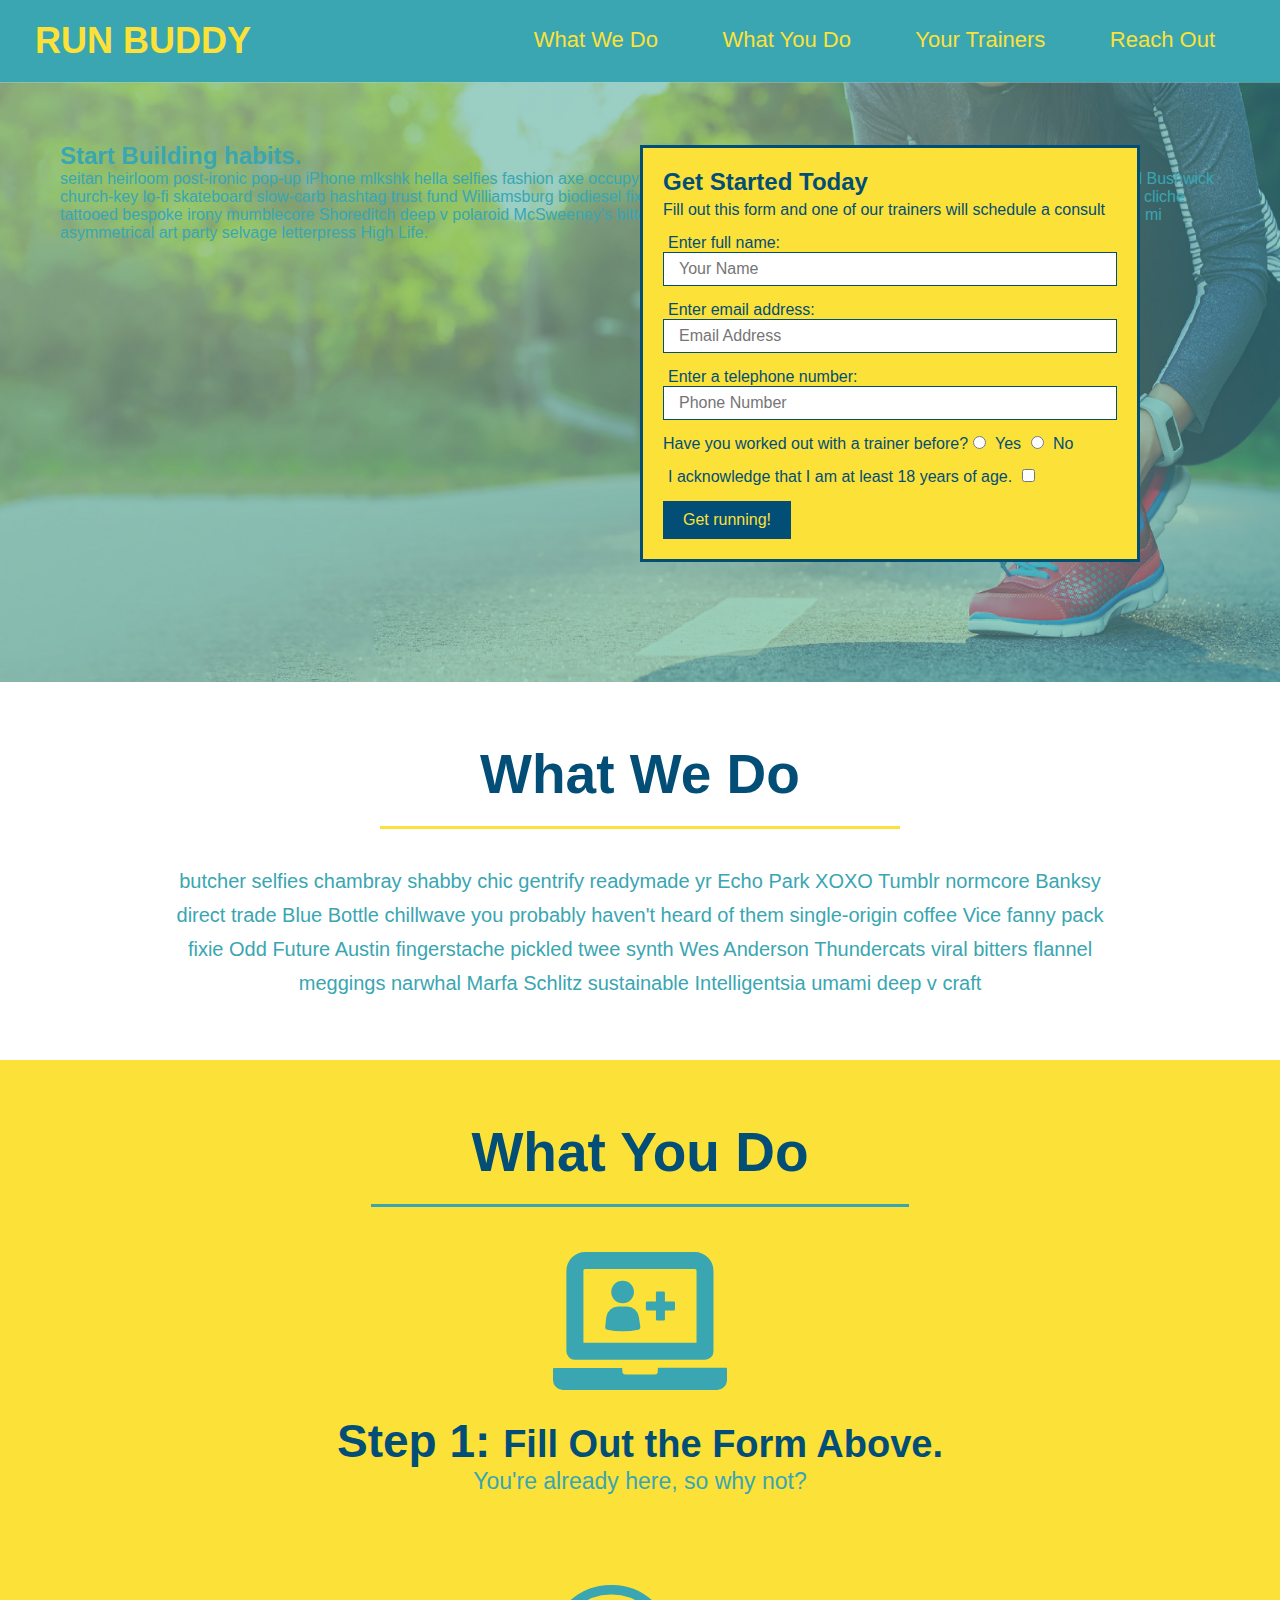
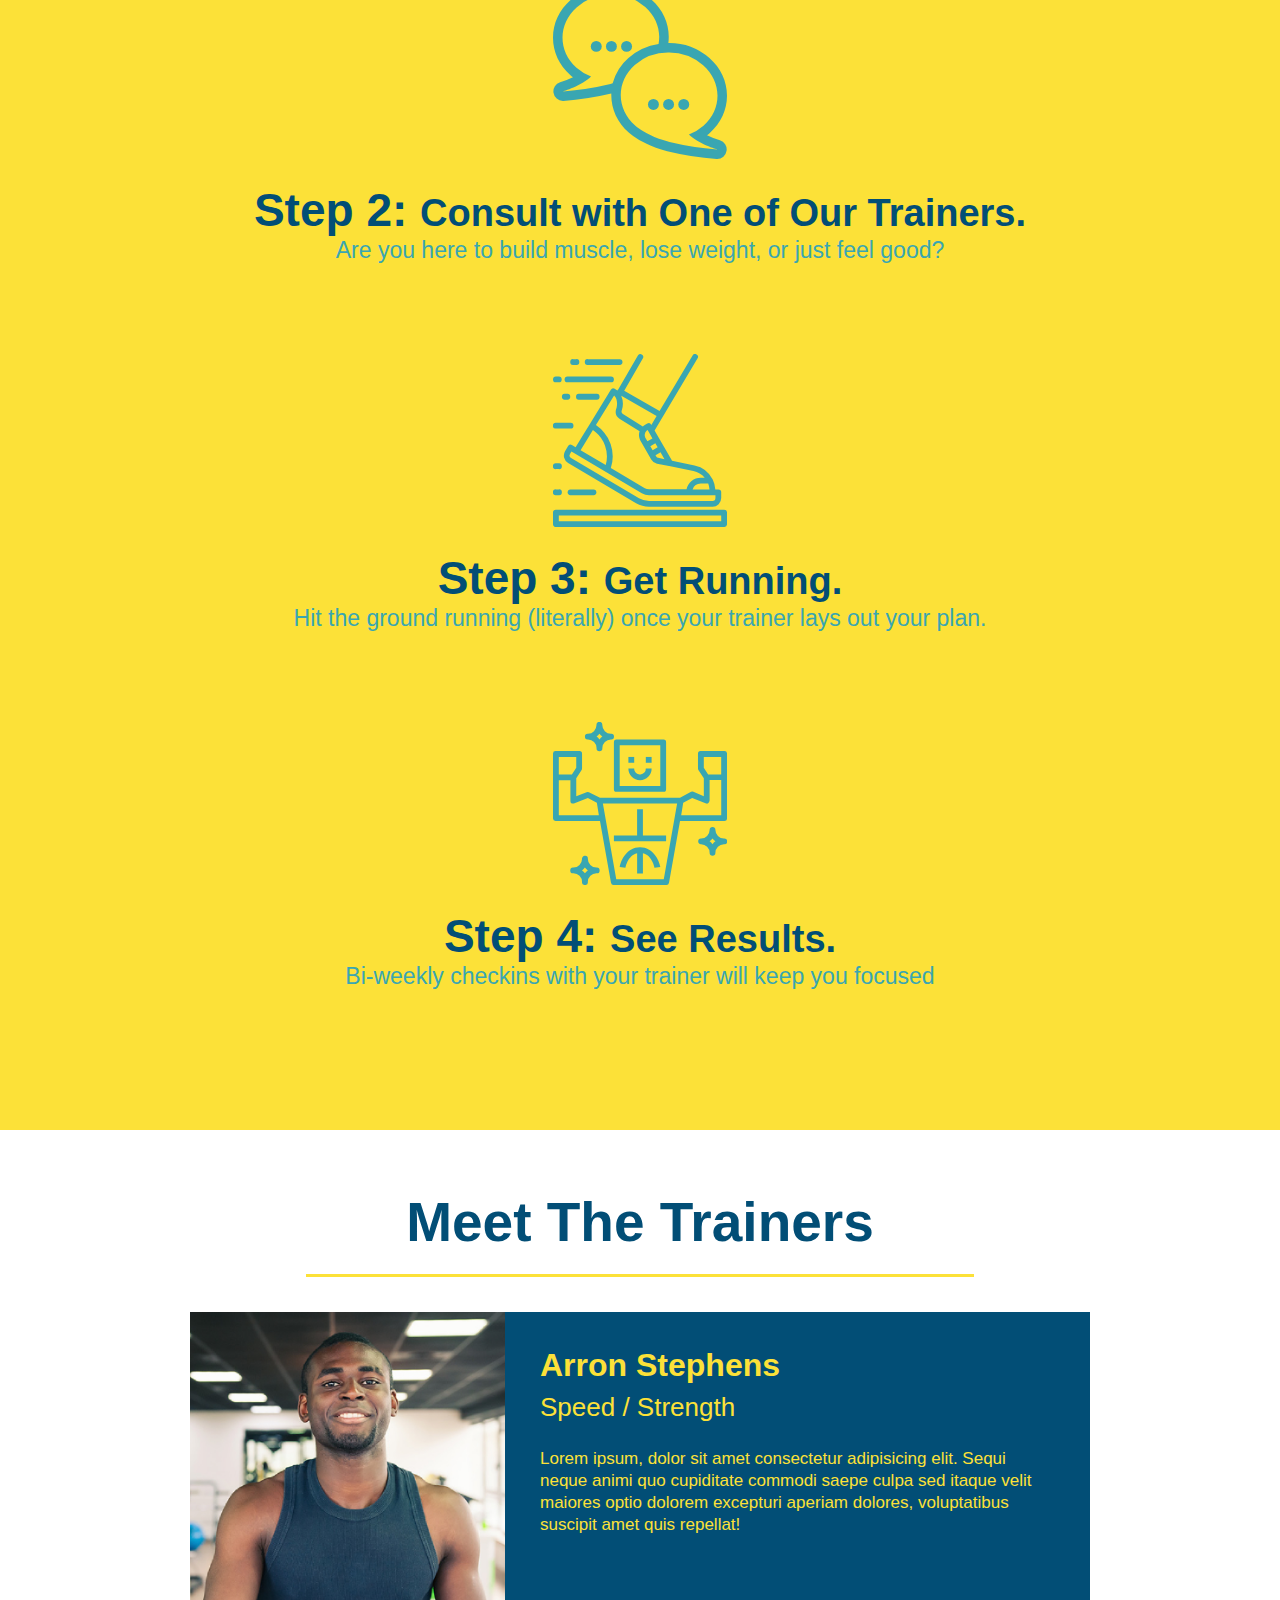
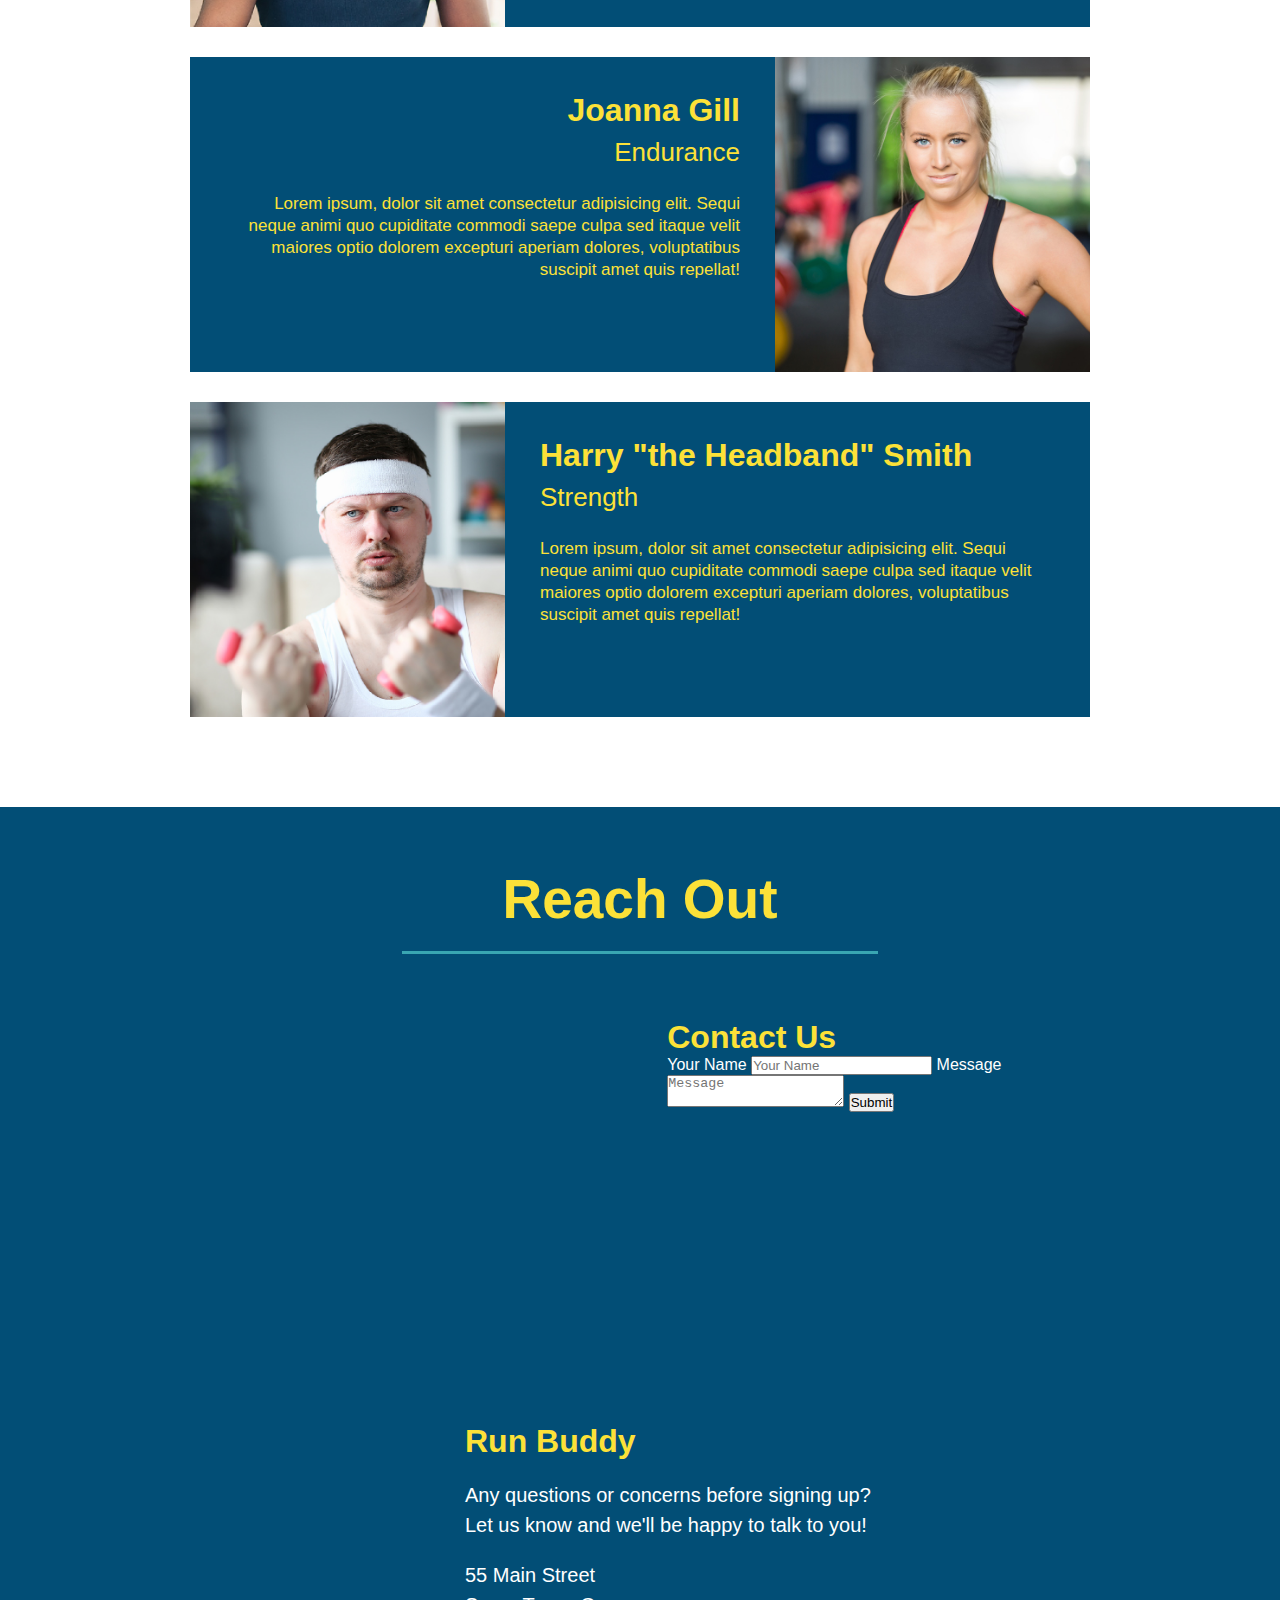
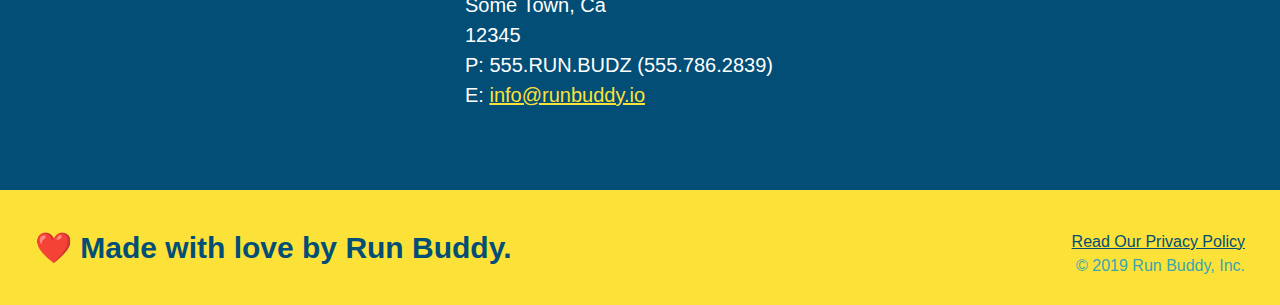
==== commit edbdb17d: "add contact form" ====
--- a/index.html
+++ b/index.html
@@ -170,6 +170,18 @@
         allowfullscreen=""
         loading="lazy">
       </iframe>
+      <div class="contact-form">
+        <h3>Contact Us</h3>
+        <form>
+           <label for="contact-name">Your Name</label>
+           <input type="text" id="contact-name" placeholder="Your Name" />
+      
+           <label for="contact-message">Message</label>
+           <textarea id="contact-message" placeholder="Message"></textarea>
+      
+           <button type="submit">Submit</button>
+          </form>
+      </div>
       <div>
         <h3>Run Buddy</h3>
         <p>
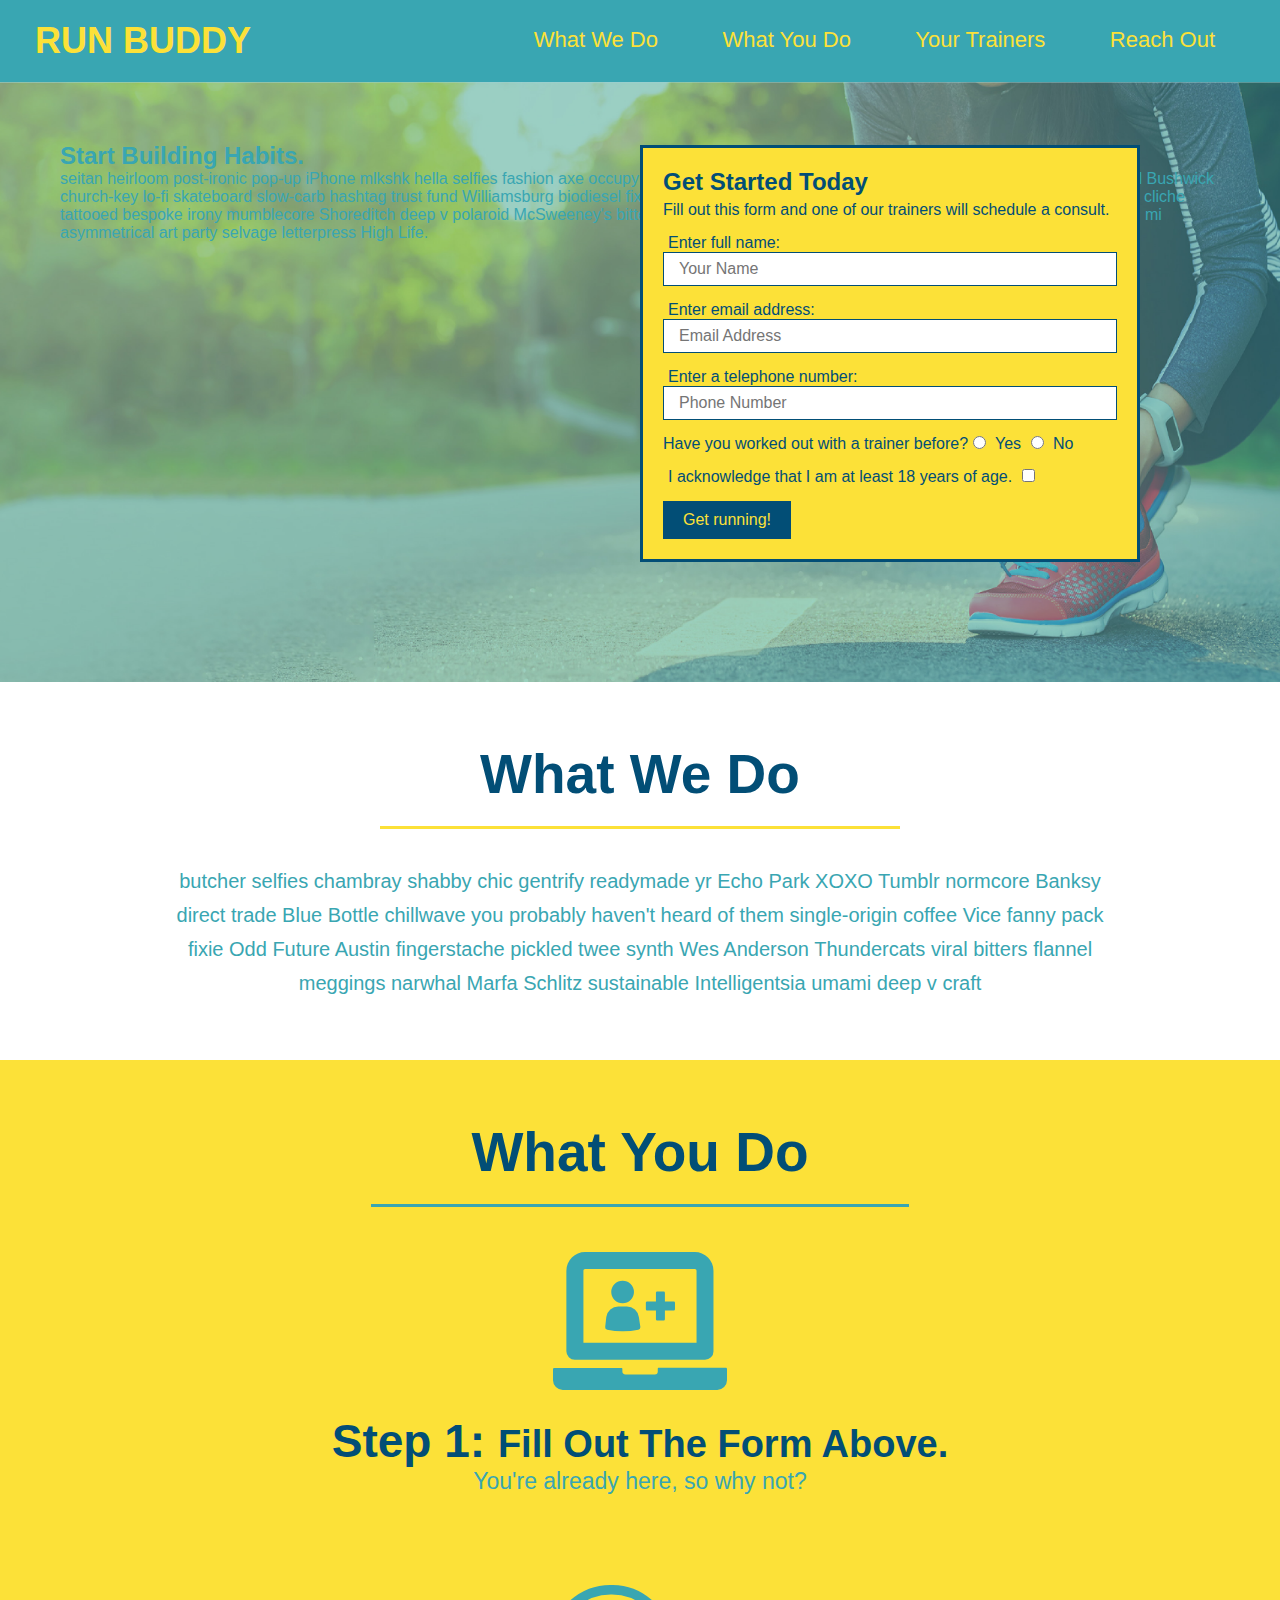
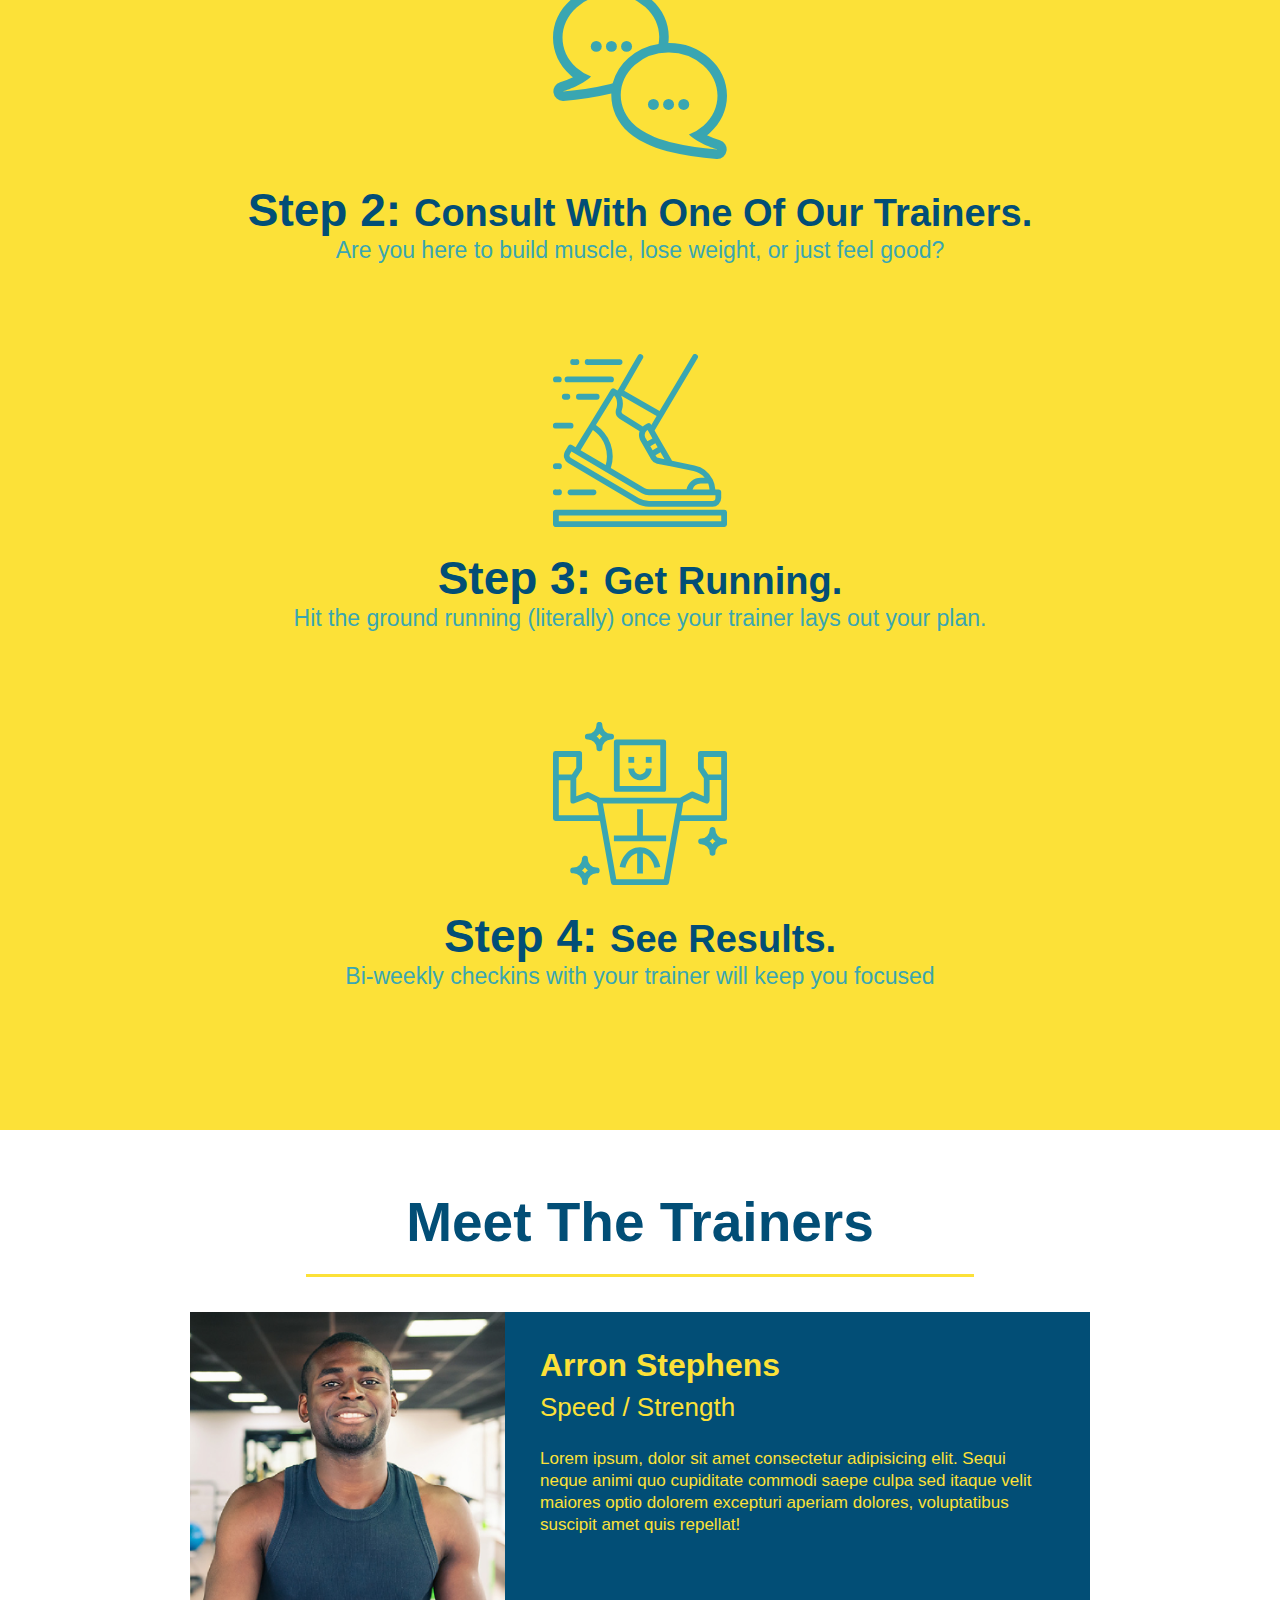
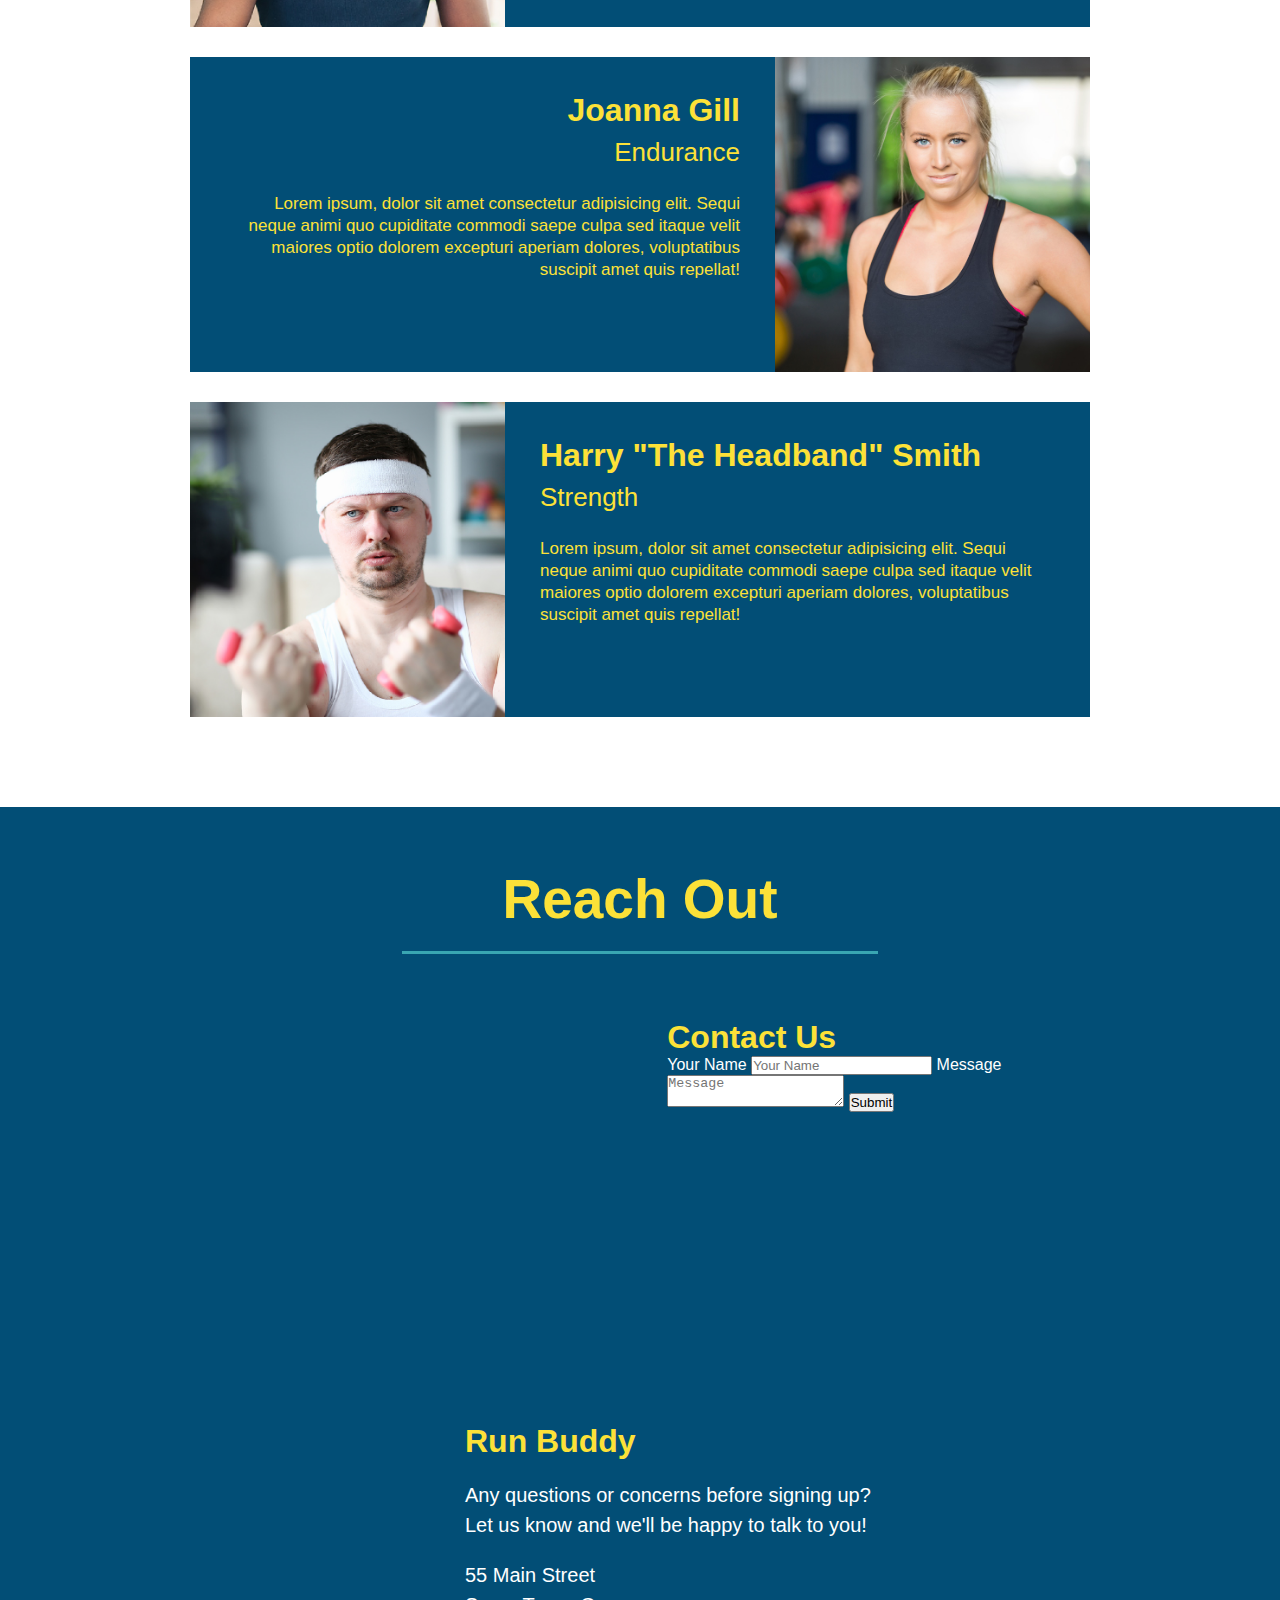
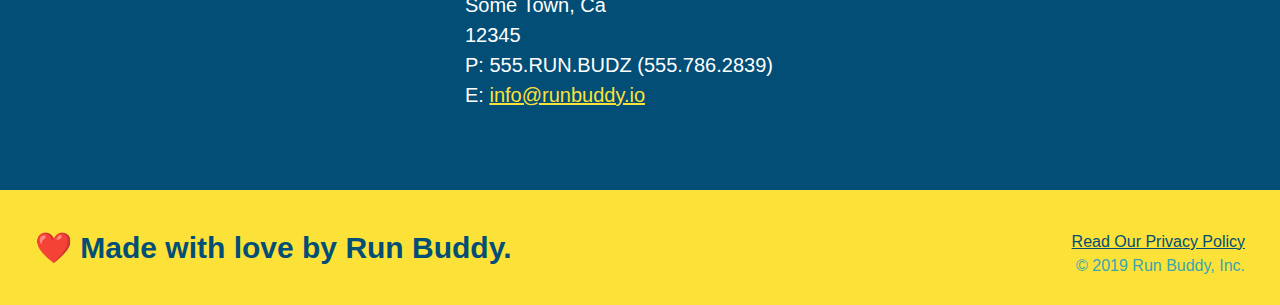
==== commit e510a231: "add flexbox to header" ====
--- a/index.html
+++ b/index.html
@@ -1,213 +1,208 @@
 <!DOCTYPE html>
 <html lang="en">
-
-<head>
-  <meta charset="UTF-8" />
-  <title>Run Buddy</title>
-  <link rel="stylesheet" href="./assets/css/style.css" />
-</head>
-
-<body>
-  <!-- navigation -->
-  <header>
-    <h1>
-      <a href="./index.html">
-        RUN BUDDY
-      </a>
-    </h1>
-    <nav>
-      <!-- Unordered list element -->
-      <ul>
-        <!-- List item element-->
-        <li>
-          <!-- Anchor element -->
-          <a href="#what-we-do">What We Do</a>
-        </li>
-        <li>
-          <a href="#what-you-do">What You Do</a>
-        </li>
-        <li>
-          <a href="#your-trainers">Your Trainers</a>
-        </li>
-        <li>
-          <a href="#reach-out">Reach Out</a>
-        </li>
-      </ul>
-    </nav>
-  </header>
-
-  <!-- hero/jumbotron -->
-  <section class="hero">
-    <div class="hero-cta">
-      <h2>Start Building habits.</h2>
+  <head>
+    <meta charset="UTF-8" />
+    <link rel="stylesheet" href="./assets/css/style.css">
+    <title>Run Buddy</title>
+  </head>
+  <body>
+    <!-- navigation tags - block level element -->
+    <header>
+      <h1>
+        <a href="/">RUN BUDDY</a>
+      </h1>
+      <nav>
+        <ul>
+          <li>
+            <a href="#what-we-do">What We Do</a>
+          </li>
+          <li>
+            <a href="#what-you-do">What You Do</a>
+          </li>
+          <li>
+            <a href="#your-trainers">Your Trainers</a>
+          </li>
+          <li>
+            <a href="#reach-out">Reach Out</a>
+          </li>
+          
+        </ul>
+      </nav>
+    </header>
+    <!-- end navigation -->
+
+    <!-- hero/jumbotron -->
+    <section class="hero">
+      <div class="hero-cta">
+        <h2>Start Building Habits.</h2>
+        <p>
+          seitan heirloom post-ironic pop-up iPhone mlkshk hella selfies fashion axe occupy readymade put a bird on it
+          messenger bag Wes Anderson Schlitz plaid Bushwick church-key lo-fi skateboard slow-carb hashtag trust fund
+          Williamsburg biodiesel fixie farm-to-table 8-bit banjo XOXO Banksy chillwave bicycle rights retro cliche
+          tattooed bespoke irony mumblecore Shoreditch deep v polaroid McSweeney's bitters cray gentrify tofu Marfa you
+          probably haven't heard of them yr banh mi asymmetrical art party selvage letterpress High Life.
+        </p>
+      </div>
+
+      <div class="hero-form">
+        <h3>Get Started Today</h3>
+        <p>Fill out this form and one of our trainers will schedule a consult.</p>
+        <form>
+          <label for="name">Enter full name:</label>
+          <input type="text" placeholder="Your Name" id="name" name="name" class="form-input" />
+          <label for="email">Enter email address:</label>
+          <input type="email" placeholder="Email Address" id="email" name="email" class="form-input" />
+          <label for="phone">Enter a telephone number:</label>
+          <input type="tel" placeholder="Phone Number" name="phone" id="phone" class="form-input" />
+          <p>
+            Have you worked out with a trainer before? 
+            <input type="radio" name="trainer-confirm" id="trainer-yes" />
+            <label for="trainer-yes">Yes</label>
+            <input type="radio" name="trainer-confirm" id="trainer-no"/>
+            <label for="trainer-no">No</label>
+          </p>
+          <p>
+            <label for="checkbox">
+              I acknowledge that I am at least 18 years of age.
+            </label>
+            <input type="checkbox" name="checkpoint1" id="checkbox" />
+          </p>
+          <button type="submit">
+            Get running!
+          </button>
+        </form>
+      </div>
+    </section>
+    <!-- end header -->
+
+    <!-- "what we do" start - <section> -->
+    <section id="what-we-do" class="intro">
+      <h2 class="section-title primary-border">
+        What We Do
+      </h2>
       <p>
-        seitan heirloom post-ironic pop-up iPhone mlkshk hella selfies fashion axe occupy readymade put a bird on it messenger bag Wes Anderson Schlitz plaid Bushwick church-key lo-fi skateboard slow-carb hashtag trust fund Williamsburg biodiesel fixie farm-to-table 8-bit banjo XOXO Banksy chillwave bicycle rights retro cliche tattooed bespoke irony mumblecore Shoreditch deep v polaroid McSweeney's bitters cray gentrify tofu Marfa you probably haven't heard of them yr banh mi asymmetrical art party selvage letterpress High Life.
+        butcher selfies chambray shabby chic gentrify readymade yr Echo Park XOXO Tumblr normcore Banksy direct trade  Blue Bottle chillwave you probably haven't heard of them single-origin coffee Vice fanny pack fixie Odd Future Austin fingerstache pickled twee synth Wes Anderson Thundercats viral bitters flannel meggings narwhal Marfa Schlitz sustainable Intelligentsia umami deep v craft
       </p>
-    </div>
-    <div class="hero-form">
-      <h3>Get Started Today</h3>
-      <p>Fill out this form and one of our trainers will schedule a consult</p>
-      <form>
-        <label for="name">Enter full name:</label>
-        <input type="text" placeholder="Your Name" name="name" id="name" class="form-input" />
-        <label for="email">Enter email address:</label>
-        <input type="text" placeholder="Email Address" name="email" id="email" class="form-input" />
-        <label for="phone">Enter a telephone number:</label>
-        <input type="text" placeholder="Phone Number" name="phone" id="phone" class="form-input" />
-        <p>
-          Have you worked out with a trainer before?
-          <input type="radio" name="trainer-confirm" id="trainer-yes" />
-          <label for="trainer-yes">Yes</label>
-          <input type="radio" name="trainer-confirm" id="trainer-no" />
-          <label for="trainer-no">No</label>
-        </p>
-        <p>
-          <label for="checkbox">
-            I acknowledge that I am at least 18 years of age.
-          </label>
-          <input type="checkbox" name="checkpoint1" id="checkbox" />
-        </p>
-        <button type="submit">
-          Get running!
-        </button>
-      </form>
-    </div>
-  </section>
-
-  <!-- "what we do" section -->
-  <section id="what-we-do" class="intro">
-    <h2 class="section-title primary-border">What We Do</h2>
-    <p>
-      butcher selfies chambray shabby chic gentrify readymade yr Echo Park XOXO Tumblr normcore Banksy direct trade Blue
-      Bottle chillwave you probably haven't heard of them single-origin coffee Vice fanny pack fixie Odd Future Austin
-      fingerstache pickled twee synth Wes Anderson Thundercats viral bitters flannel meggings narwhal Marfa Schlitz
-      sustainable Intelligentsia umami deep v craft
-    </p>
-  </section>
-
-  <!-- "what you do" section -->
-  <section id="what-you-do" class="steps">
-    <h2 class="section-title secondary-border">What You Do</h2>
-
-    <div>
-      <img src="./assets/images/step-1.svg" alt="" />
-      <h3>Step 1: <span>Fill Out the Form Above.</span></h3>
-      <p>You're already here, so why not?</p>
-    </div>
-
-    <div>
-      <img src="./assets/images/step-2.svg" alt="" />
-      <h3>Step 2: <span>Consult with One of Our Trainers.</span></h3>
-      <p>Are you here to build muscle, lose weight, or just feel good?</p>
-    </div>
-
-    <div>
-      <img src="./assets/images/step-3.svg" alt="" />
-      <h3>Step 3: <span>Get Running.</span></h3>
-      <p>Hit the ground running (literally) once your trainer lays out your plan.</p>
-    </div>
-
-    <div>
-      <img src="./assets/images/step-4.svg" alt="" />
-      <h3>Step 4: <span>See Results.</span></h3>
-      <p>Bi-weekly checkins with your trainer will keep you focused</p>
-    </div>
-  </section>
-
-  <!-- "meet the trainers" section -->
-  <section id="your-trainers" class="trainers">
-    <h2 class="section-title primary-border">Meet The Trainers</h2>
-    <article class="trainer">
-      <img src="./assets/images/trainer-1.jpg" alt="Arron Stephens in his workout clothes, ready to pump iron" />
-      <div class="trainer-bio text-left">
-        <h3>Arron Stephens</h3>
-        <h4>Speed / Strength</h4>
-        <p>
-          Lorem ipsum, dolor sit amet consectetur adipisicing elit. Sequi neque animi quo cupiditate commodi saepe culpa
-          sed
-          itaque velit maiores optio dolorem excepturi aperiam dolores, voluptatibus suscipit amet quis repellat!
-        </p>
-      </div>
-    </article>
-
-    <!-- second trainer bio -->
-    <article class="trainer">
-      <div class="trainer-bio text-right">
-        <h3>Joanna Gill</h3>
-        <h4>Endurance</h4>
-        <p>
-          Lorem ipsum, dolor sit amet consectetur adipisicing elit. Sequi neque animi quo cupiditate commodi saepe culpa
-          sed
-          itaque velit maiores optio dolorem excepturi aperiam dolores, voluptatibus suscipit amet quis repellat!
-        </p>
-      </div>
-      <img src="./assets/images/trainer-2.jpg" alt="Joanna Gill cooling off after a workout" />
-    </article>
-
-    <!-- third trainer bio -->
-    <article class="trainer">
-      <img src="./assets/images/trainer-3.jpg"
-        alt="Harry Smith wearing a headband and lifting comically small pink weights" />
-      <div class="trainer-bio text-left">
-        <h3>Harry "the Headband" Smith</h3>
-        <h4>Strength</h4>
-        <p>
-          Lorem ipsum, dolor sit amet consectetur adipisicing elit. Sequi neque animi quo cupiditate commodi saepe culpa
-          sed
-          itaque velit maiores optio dolorem excepturi aperiam dolores, voluptatibus suscipit amet quis repellat!
-        </p>
-      </div>
-    </article>
-  </section>
-
-  <!-- "reach out" section -->
-  <section id="reach-out" class="contact">
-    <h2 class="section-title secondary-border">Reach Out</h2>
-    <div class="contact-info">
-      <iframe 
-        src="https://www.google.com/maps/embed?pb=!1m18!1m12!1m3!1d3147.1079747227936!2d-120.42364418397035!3d37.92790791110593!2m3!1f0!2f0!3f0!3m2!1i1024!2i768!4f13.1!3m3!1m2!1s0x8090c49129b6ac57%3A0xb56c7eb95a2cd8bd!2sMain%20St%2C%20California%2095327!5e0!3m2!1sen!2sus!4v1616426329495!5m2!1sen!2sus"
-        style="border:0;" 
-        allowfullscreen=""
-        loading="lazy">
-      </iframe>
-      <div class="contact-form">
-        <h3>Contact Us</h3>
-        <form>
-           <label for="contact-name">Your Name</label>
-           <input type="text" id="contact-name" placeholder="Your Name" />
-      
-           <label for="contact-message">Message</label>
-           <textarea id="contact-message" placeholder="Message"></textarea>
-      
-           <button type="submit">Submit</button>
+    </section>
+    <!-- end "what we do" -->
+
+    <!-- "what you do" start -->
+    <section id="what-you-do" class="steps">
+      <h2 class="section-title secondary-border">
+        What You Do
+      </h2> 
+      <div>
+        <img src="./assets/images/step-1.svg" alt="" />
+        <h3>Step 1: <span>Fill Out The Form Above.</span></h3>
+        <p>You're already here, so why not?</p>
+      </div>
+      <div>
+        <img src="./assets/images/step-2.svg" alt="" />
+        <h3>Step 2: <span>Consult With One Of Our Trainers.</span></h3>
+        <p>Are you here to build muscle, lose weight, or just feel good?</p>
+      </div>
+      <div>
+        <img src="./assets/images/step-3.svg" alt="" />
+        <h3>Step 3: <span>Get Running.</span></h3>
+        <p>Hit the ground running (literally) once your trainer lays out your plan.</p>
+      </div>
+      <div>
+        <img src="./assets/images/step-4.svg" alt="" />
+        <h3>Step 4: <span>See Results.</span></h3>
+        <p>Bi-weekly checkins with your trainer will keep you focused</p>
+      </div>
+    </section>
+    <!-- "what you do" end -->
+
+    <!-- "meet the trainers" start -->
+    <section id="your-trainers" class="trainers">
+      <h2 class="section-title primary-border">
+        Meet The Trainers
+      </h2>
+
+      <article class="trainer">
+        <img src="./assets/images/trainer-1.jpg" alt="Arron Stephens in his workout clothes, ready to pump iron" />
+        <div class="trainer-bio text-left">
+          <h3>Arron Stephens</h3>
+          <h4>Speed / Strength</h4>
+          <p>Lorem ipsum, dolor sit amet consectetur adipisicing elit. Sequi neque animi quo cupiditate commodi saepe culpa sed itaque velit maiores optio dolorem excepturi aperiam dolores, voluptatibus suscipit amet quis repellat!</p>
+        </div>
+      </article>
+
+       <article class="trainer">
+         <div class="trainer-bio text-right">
+           <h3>Joanna Gill</h3>
+           <h4>Endurance</h4>
+           <p>Lorem ipsum, dolor sit amet consectetur adipisicing elit. Sequi neque animi quo cupiditate commodi saepe culpa sed itaque velit maiores optio dolorem excepturi aperiam dolores, voluptatibus suscipit amet quis repellat!</p>
+          </div>
+          <img src="./assets/images/trainer-2.jpg" alt="Joanna Gill cooling off after a work out" />
+        </article>
+
+       <article class="trainer">
+        <img src="./assets/images/trainer-3.jpg" alt="Harry Smith wearing a headband and lifting comically small pink weights" />
+        <div class="trainer-bio text-left">
+          <h3>Harry "The Headband" Smith</h3>
+          <h4>Strength</h4>
+          <p>Lorem ipsum, dolor sit amet consectetur adipisicing elit. Sequi neque animi quo cupiditate commodi saepe culpa sed itaque velit maiores optio dolorem excepturi aperiam dolores, voluptatibus suscipit amet quis repellat!</p>
+        </div>
+      </article>
+    </section>
+    <!-- "meet the trainers" end -->
+
+    <!-- "reach out" start -->
+    <section id="reach-out" class="contact">
+      <h2 class="section-title secondary-border">
+        Reach Out
+      </h2>
+
+      <div class="contact-info">
+        <iframe
+          src="https://www.google.com/maps/embed?pb=!1m14!1m12!1m3!1d12182.30520634488!2d-74.0652613!3d40.2407219!2m3!1f0!2f0!3f0!3m2!1i1024!2i768!4f13.1!5e0!3m2!1sen!2sus!4v1561060983193!5m2!1sen!2sus"
+          frameborder="0" style="border:0" allowfullscreen>
+        </iframe>
+
+        <div class="contact-form">
+          <h3>Contact Us</h3>
+          <form>
+            <label for="contact-name">Your Name</label>
+            <input type="text" id="contact-name" placeholder="Your Name" />
+        
+            <label for="contact-message">Message</label>
+            <textarea id="contact-message" placeholder="Message"></textarea>
+        
+            <button type="submit">Submit</button>
           </form>
-      </div>
-      <div>
-        <h3>Run Buddy</h3>
-        <p>
-          Any questions or concerns before signing up?
-          <br />
-          Let us know and we'll be happy to talk to you!
-        </p>
-        <address>
-          55 Main Street <br />
-          Some Town, Ca <br />
-          12345<br />
-          P: 555.RUN.BUDZ (555.786.2839)<br />
-          E: <a href="mailto:info@runbuddy.io">info@runbuddy.io</a>
-        </address>
-      </div>
-    </div>
-  </section>
-
-  <!-- footer -->
-  <footer>
-    <h2>❤️ Made with love by Run Buddy.</h2>
-    <div>
-      <a href="./privacy-policy.html">Read Our Privacy Policy</a><br />
-      &copy; 2019 Run Buddy, Inc.
-    </div>
-  </footer>
-</body>
-
-</html>+        </div>
+
+        <div>
+          <h3>Run Buddy</h3>
+          <p>
+            Any questions or concerns before signing up? 
+            <br/>
+            Let us know and we'll be happy to talk to you!
+          </p>
+
+          <address>
+            55 Main Street <br/>
+            Some Town, Ca <br/>
+            12345<br/>
+            P: 555.RUN.BUDZ (555.786.2839)<br/>
+            E: <a href="mailto:info@runbuddy.io">info@runbuddy.io</a>
+          </address>
+          
+        </div>
+      </div>
+    </section>
+    <!-- "reach out" end -->
+
+    <!-- footer -->
+    <footer>
+      <h2>❤️ Made with love by Run Buddy.</h2>
+      <div>
+        <a href="./privacy-policy.html">Read Our Privacy Policy</a><br/>
+        &copy; 2019 Run Buddy, Inc.
+      </div>
+    </footer>
+    <!-- footer end -->
+  </body>
+</html>
--- a/assets/css/style.css
+++ b/assets/css/style.css
@@ -1,35 +1,38 @@
 * {
+  box-sizing: border-box;
   margin: 0;
   padding: 0;
-  box-sizing: border-box;
 }
 
 body {
-  /* more on this crazy alphanumerical value in a minute! */
   color: #39a6b2;
   font-family: Helvetica, Arial, sans-serif;
 }
 
-/* apply styles to <header> */
+
+/* HEADER / NAV BAR STYLES START */
+
 header {
   padding: 20px 35px;
   background-color: #39a6b2;
+  display: flex;
+  justify-content: space-between;
+  flex-wrap: wrap;
 }
 
 header h1 {
   font-weight: bold;
+  margin: 0;
   font-size: 36px;
   color: #fce138;
-  margin: 0;
-  display: inline;
-}
+}
+
 header a {
   text-decoration: none;
   color: #fce138;
 }
 
 header nav {
-  float: right;
   margin: 7px 0;
 }
 
@@ -43,10 +46,15 @@
   font-size: 22px;
 }
 
+/* HEADER / NAVBAR STYLES END */
+
+
+
+/* FOOTER STYLES START */
 footer {
   background: #fce138;
+  padding: 40px 35px;
   width: 100%;
-  padding: 40px 35px;
 }
 
 footer h2 {
@@ -65,20 +73,21 @@
 footer a {
   color: #024e76;
 }
-
+/* END FOOTER STYLES */
+
+/* STYLE ALL SECTION TAGS */
 section {
   padding: 60px;
 }
 
-/* Hero Style Start */
+/* HERO STYLES START */
 .hero {
   background-image: url('../images/hero-bg.jpg');
-  height: 600px;
   background-size: cover;
   background-position: center;
   position: relative;
-}
-/* Hero Style End */
+  height: 600px;
+}
 
 .hero-form {
   border: 3px solid #024e76;
@@ -106,7 +115,7 @@
   font-size: 16px;
   color: #024e76;
   width: 100%;
-  margin-bottom: 15px;
+  margin-bottom: 15px; 
 }
 
 .hero-form label {
@@ -119,8 +128,30 @@
   border: none;
   padding: 10px 20px;
   font-size: 16px;
-}
-
+} 
+/* HERO STYLES END */
+
+
+/* SECTION TITLE STYLES START */
+.section-title {
+  font-size: 55px;
+  display: inline-block;
+  padding: 0 100px 20px 100px;
+  border-bottom: 3px solid;
+  margin-bottom: 35px;
+  color: #024e76;
+}
+
+.primary-border {
+  border-color: #fce138;
+}
+
+.secondary-border {
+  border-color: #39a6b2;
+}
+/* SECTION TITLE STYLES END */
+
+/* WHAT WE DO STYLES */
 .intro {
   text-align: center;
 }
@@ -129,11 +160,14 @@
   line-height: 1.7;
   color: #39a6b2;
   width: 80%;
+  margin: 0 auto;
   font-size: 20px;
-  margin: 0 auto;
-}
-
-.steps {
+}
+/* WHAT YOU DO STYLES END */
+
+
+/* WHAT YOU DO STYLES START */
+.steps { 
   text-align: center;
   background: #fce138;
 }
@@ -145,40 +179,25 @@
 .steps img {
   width: 15%;
   margin: 10px 0;
-}
+} 
 
 .steps h3 {
   color: #024e76;
   font-size: 46px;
   margin-top: 10px;
+}
+
+.steps span {
+  font-size: 38px;
 }
 
 .steps p {
   color: #39a6b2;
   font-size: 23px;
 }
-
-.steps span {
-  font-size: 38px;
-}
-
-.section-title {
-  font-size: 55px;
-  color: #024e76;
-  margin-bottom: 35px;
-  padding: 0 100px 20px 100px;
-  display: inline-block;
-  border-bottom: 3px solid;
-}
-
-.primary-border {
-  border-color: #fce138;
-}
-
-.secondary-border {
-  border-color: #39a6b2;
-}
-
+/* WHAT YOU DO STYLES END */
+
+/* MEET THE TRAINERS START */
 .trainers {
   text-align: center;
 }
@@ -217,14 +236,7 @@
   font-size: 17px;
   line-height: 1.3;
 }
-
-.text-left {
-  text-align: left;
-}
-
-.text-right {
-  text-align: right;
-}
+/* TRAINER STYLES END */
 
 /* REACH OUT STYLES START */
 .contact {
@@ -238,7 +250,7 @@
 
 .contact-info iframe {
   width: 400px;
-  height: 400px;
+height: 400px;
 }
 
 .contact-info div {
@@ -255,8 +267,7 @@
   font-size: 32px;
 }
 
-.contact-info p,
-.contact-info address {
+.contact-info p, .contact-info address {
   margin: 20px 0;
   line-height: 1.5;
   font-size: 20px;
@@ -267,4 +278,14 @@
   color: #fce138;
 }
 
+
 /* REACH OUT STYLES END */
+
+/* UTILITIES */
+.text-left {
+  text-align: left;
+}
+
+.text-right {
+  text-align: right;
+}